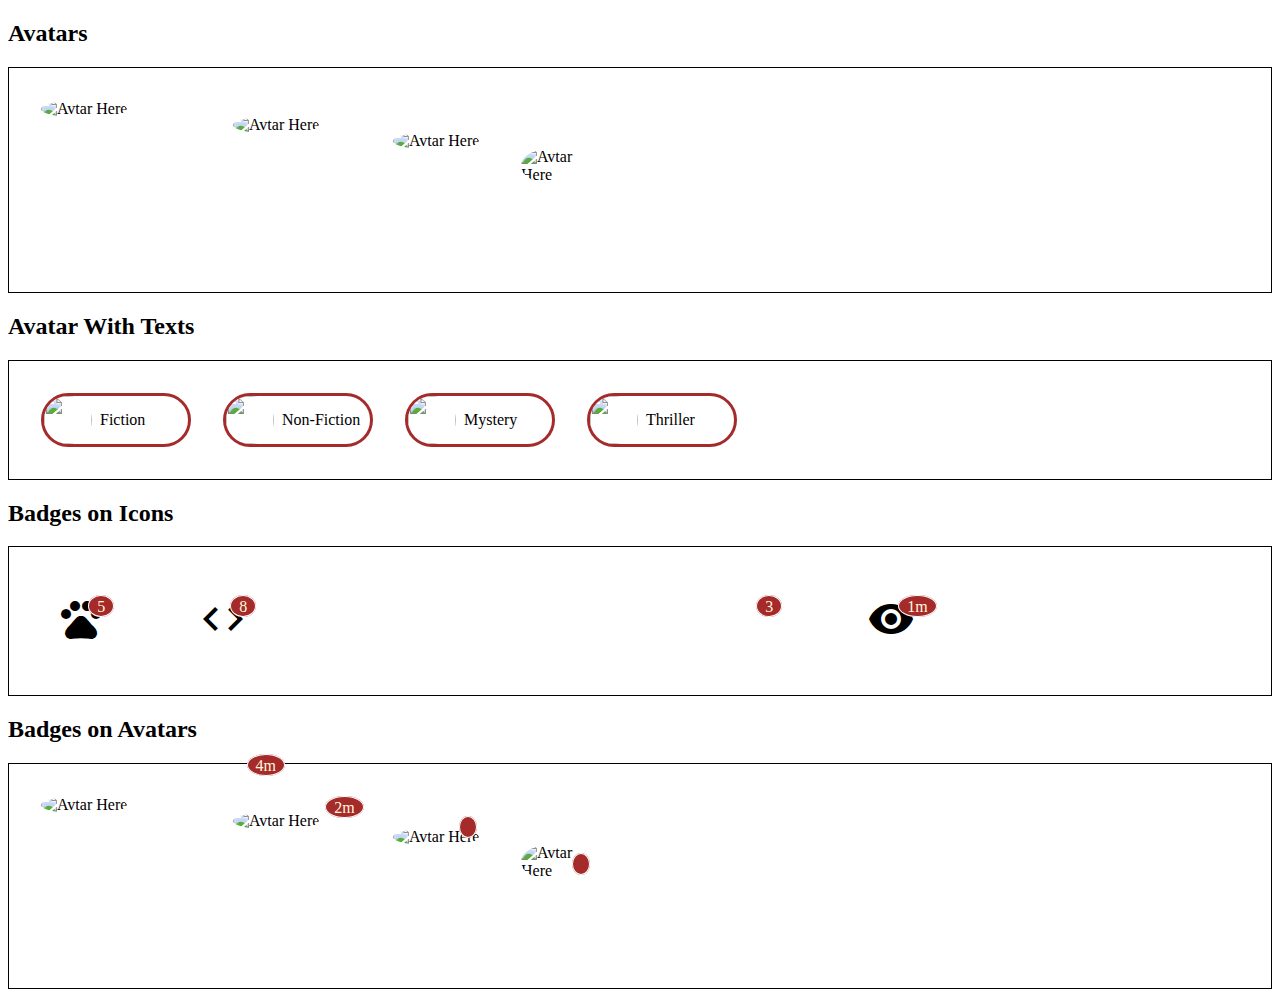
==== index.html @ bedbb665 "Updated changes for class names" ====
<!DOCTYPE html>
<html lang="en">
<head>
    <meta charset="UTF-8">
    <meta http-equiv="X-UA-Compatible" content="IE=edge">
    <meta name="viewport" content="width=device-width, initial-scale=1.0">
    <title>Avtar and Badges</title>
    <link rel="stylesheet" href="https://fonts.googleapis.com/icon?family=Material+Icons">
    <link rel="stylesheet" href="Components/avatar.css">
    <link rel="stylesheet" href="Components/badges.css">
</head>
<body>
    <!-- ----Components Avatart---- -->
    <div class="components-avatar">
        <h2>Avatars</h2>
        <div class="components-avatar-display">    
            <div class="avatar avatar-l">
                <img class="avatar-img" src="Components/Images/Avatar-Man.png" alt="Avtar Here">
            </div>
            <div class="avatar avatar-m">
                <img class="avatar-img" src="Components/Images/Avatar-Man.png" alt="Avtar Here">
            </div>
            <div class="avatar avatar-s">
                <img class="avatar-img" src="Components/Images/Avatar-Man.png" alt="Avtar Here">
            </div>
            <div class="avatar avatar-xs">
                <img class="avatar-img" src="Components/Images/Avatar-Man.png" alt="Avtar Here">
            </div>
        </div>

        <h2>Avatar With Texts</h2>
        <div class="components-avatar-display">
            <div class="avatar-box">
                <img src="Components/Images/Avatar_Book_Fiction.jpg" alt="" class="avatar-box-img">
                <div class="avatar-text">Fiction</div>
            </div>
            <div class="avatar-box">
                <img src="Components/Images/Avatar-Book-Nonfiction.jpg" alt="" class="avatar-box-img">
                <div class="avatar-text">Non-Fiction</div>
            </div>
            <div class="avatar-box">
                <img src="Components/Images/Avatar-Book-Mystery.jpg" alt="" class="avatar-box-img">
                <div class="avatar-text">Mystery</div>
            </div>
            <div class="avatar-box">
                <img src="Components/Images/Avatar-Book-Thriller.jpg" alt="" class="avatar-box-img">
                <div class="avatar-text">Thriller</div>
            </div>
        </div>

        </div>

        <!-- ----Components Badges---- -->
        
    <div class="component-badges">
        <h2>Badges on Icons</h2>
        <div class="compnents-badges-display">
            <div class="badge-box">
                <span class="material-icons badge-icons">pets</span>
                <span class="badge badge-icon-position">5</span>
            </div>
            <div class="badge-box">
                <span class="material-icons badge-icons">code</span>
                <span class="badge badge-icon-position">8</span>
            </div>
            <div class="badge-box">
                <span class="material-icons badge-icons">lightbulb</span>
                <span class="badge badge-icon-position">3</span>
            </div>
            <div class="badge-box">
                <span class="material-icons badge-icons">visibility</span>
                <span class="badge badge-icon-position">1m</span>
            </div>
        </div>
        <h2></h12> Badges on Avatars</h2>
        <div class="compnents-badges-display">
            <div class="avatar avatar-l">
                <img class="avatar-img" src="Components/Images/Avatar-Car.png" alt="Avtar Here">
                <span class="badge badge-avatar-text-position">4m</span>
            </div>
            <div class="avatar avatar-m ">
                <img class="avatar-img" src="Components/Images/Avatar-Car.png" alt="Avtar Here">
                <span class="badge badge-avatar-text-position">2m</span>
            </div>
            <div class="avatar avatar-s ">
                <img class="avatar-img" src="Components/Images/Avatar-Car.png" alt="Avtar Here">
                <span class="badge badge-avatar-position"></span>
            </div>
            <div class="avatar avatar-xs ">
                <img class="avatar-img" src="Components/Images/Avatar-Car.png" alt="Avtar Here">
                <span class="badge badge-avatar-position"></span>
            </div>
        </div>        
    </div>
</body>
</html>
---- Components/avatar.css ----
*{
    --primary-color:brown;
}

.components-avatar-display{
    display: flex;
    flex-direction: row;
    padding: 1rem;
    border: 0.1rem solid black;
}

.avatar{
    padding: 1rem;
    align-self: center;
}

.avatar-img{
    border-radius: 50%;
    height:100%;
    width:100%;
}

.avatar-l{
    height:10rem;
    width:10rem;
}

.avatar-m{
    height:8rem;
    width:8rem;
}

.avatar-s{
    height:6rem;
    width:6rem;
}

.avatar-xs{
    height:4rem;
    width:4rem;    
}

/* --Components Avatar With Texts----- */

.avatar-box{
    display: flex;
    width: 9rem;
    height:3rem;
    border-radius: 2rem;
    margin: 1rem;
    /* border:0.2rem solid brown; */
    border:0.2rem solid var(--primary-color);
}

.avatar-box-img{
    height:3rem;
    width:3rem;   
    border-radius: 50%;
    border: 0px solid white;
}

.avatar-text{
    align-self: center;
    margin-left: 0.5rem;
}
---- Components/badges.css ----
.compnents-badges-display{
    display: flex;
    flex-direction: row;
    padding: 1rem;
    border: 0.1rem solid black;
}

.badge-icons{
    font-size: 3rem;
}

.badge-box{
    margin: 1rem;
    padding: 1rem; 
}

.badge{
    color:cornsilk;
    /* background: brown; */
    background: var(--primary-color);
    border-radius: 50%;
    padding: 0.1rem 0.5rem;
    position: relative;
    border: 1px white solid;
}

.badge-icon-position{
    top: -2rem;
    right: 1.3rem;
}

.badge-avatar-position{
    top: -10%;
    right: 21%;
}

.badge-avatar-text-position{
    top: -25%;
    left: 72%;
}
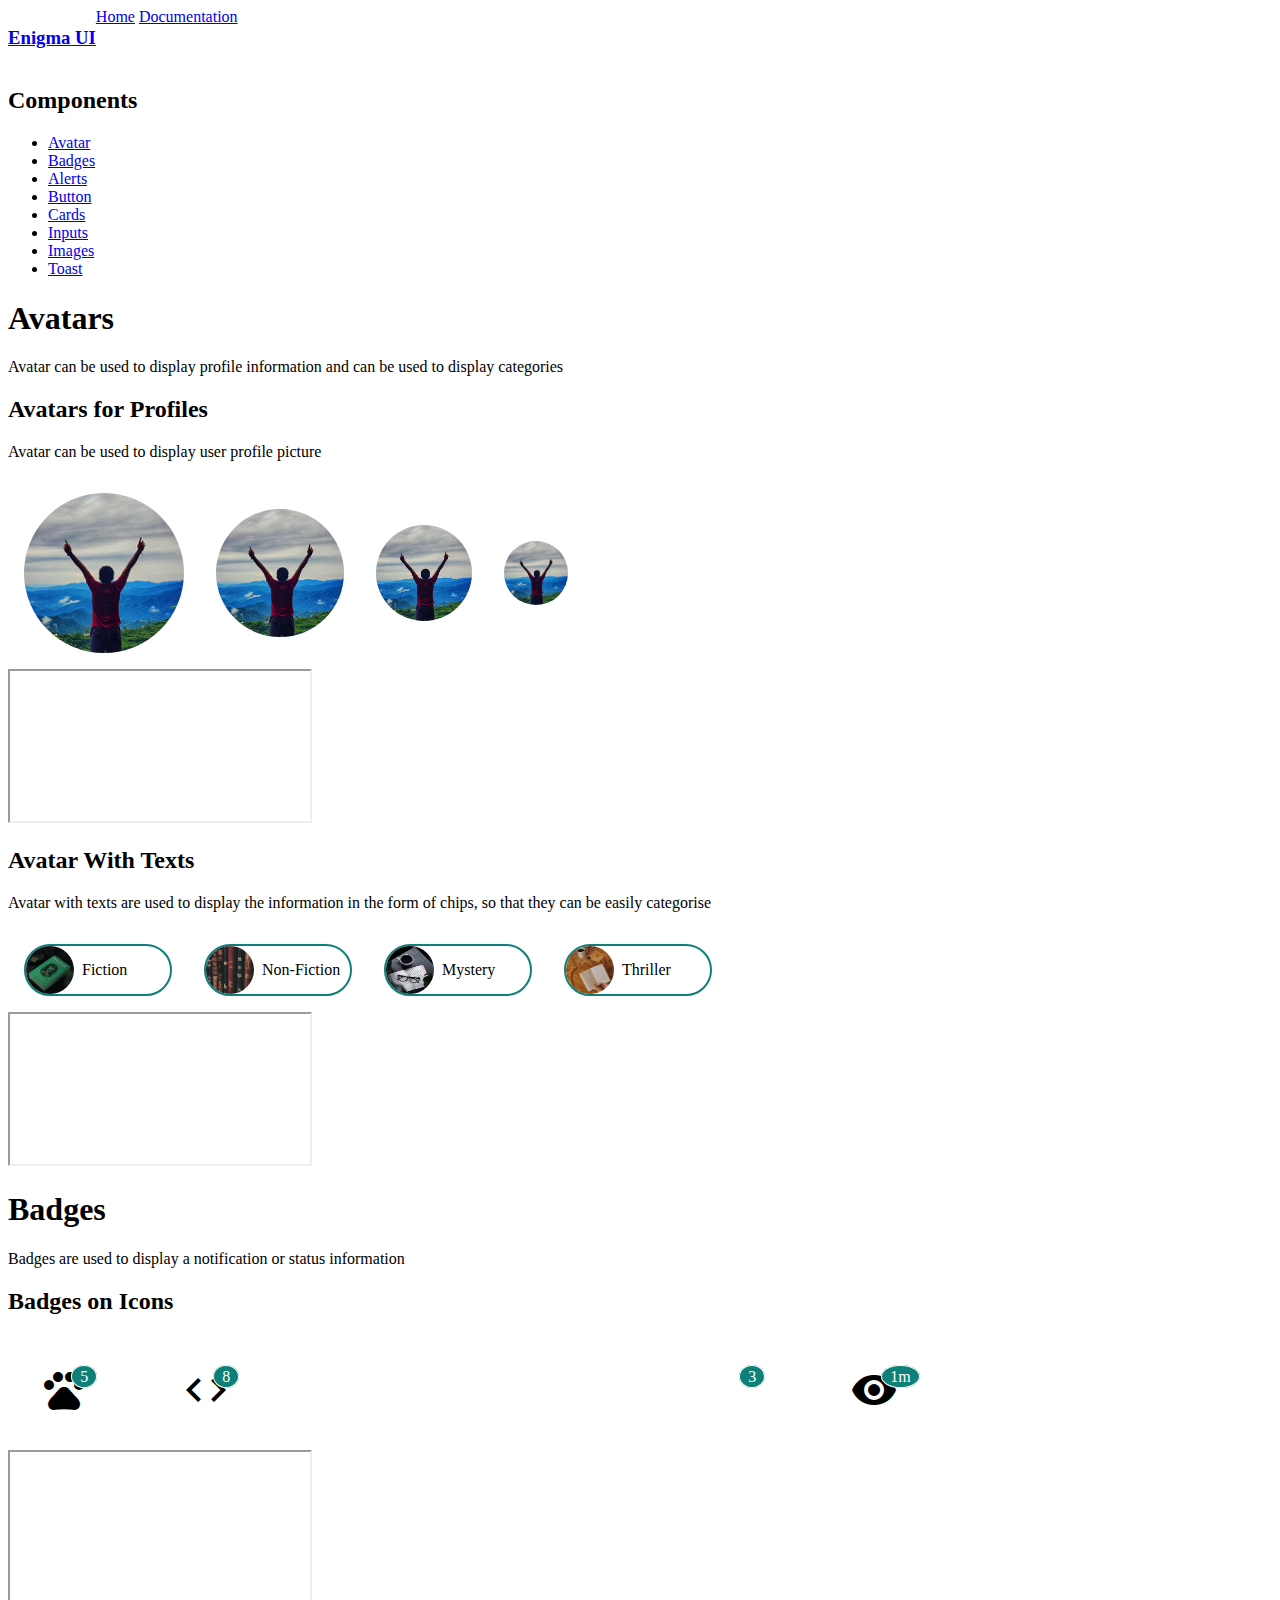
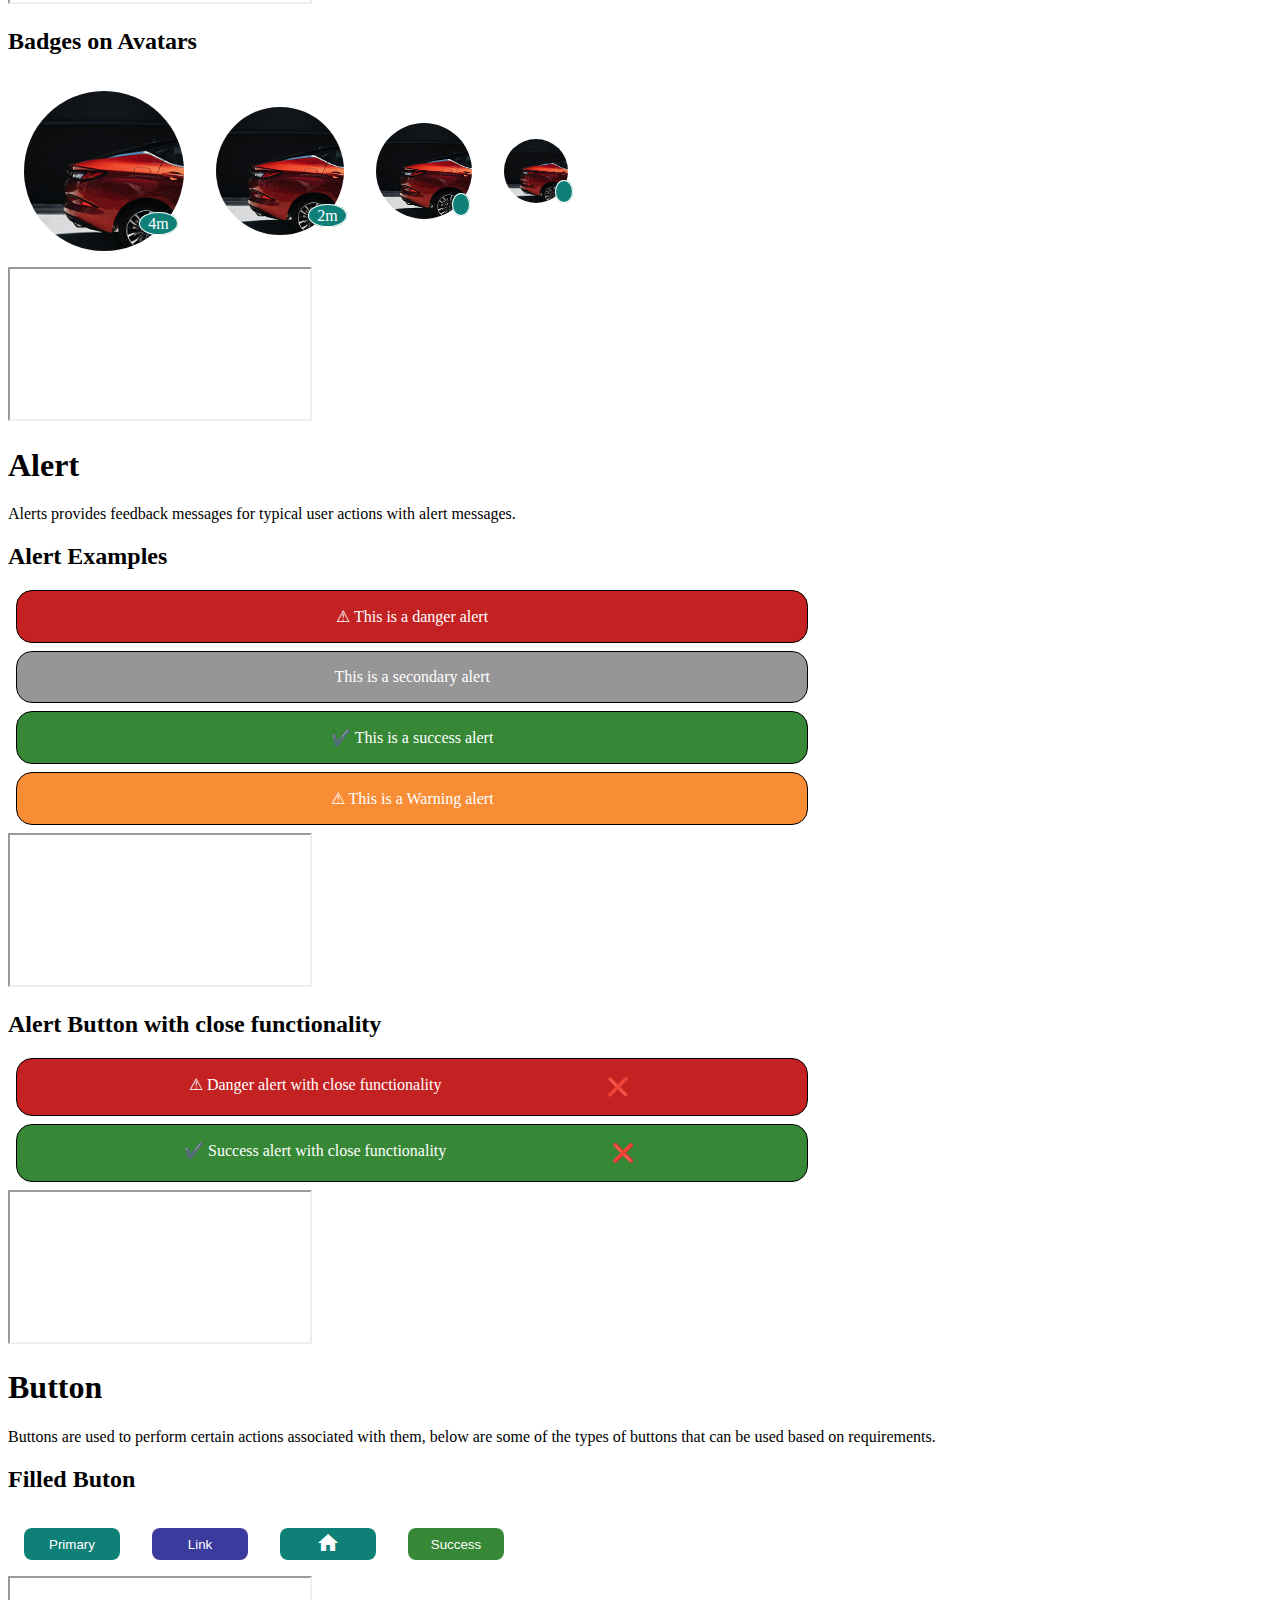
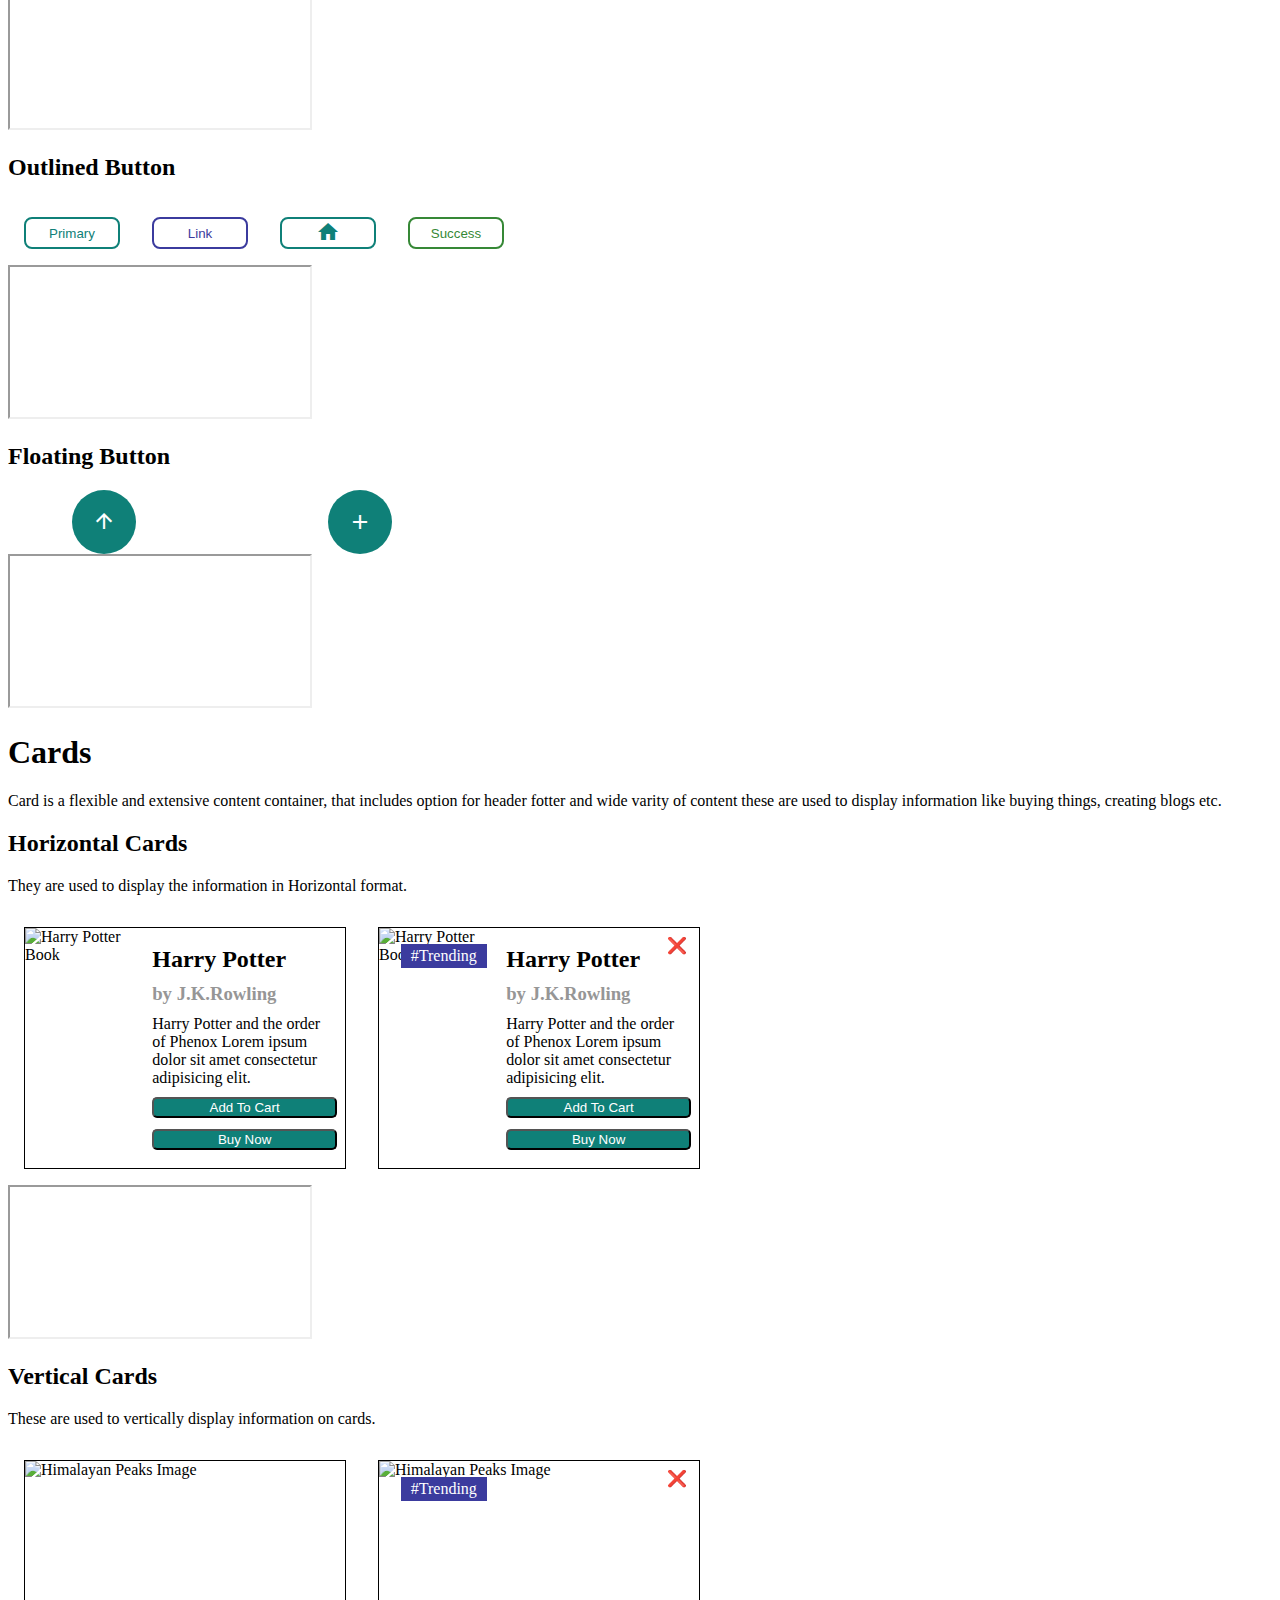
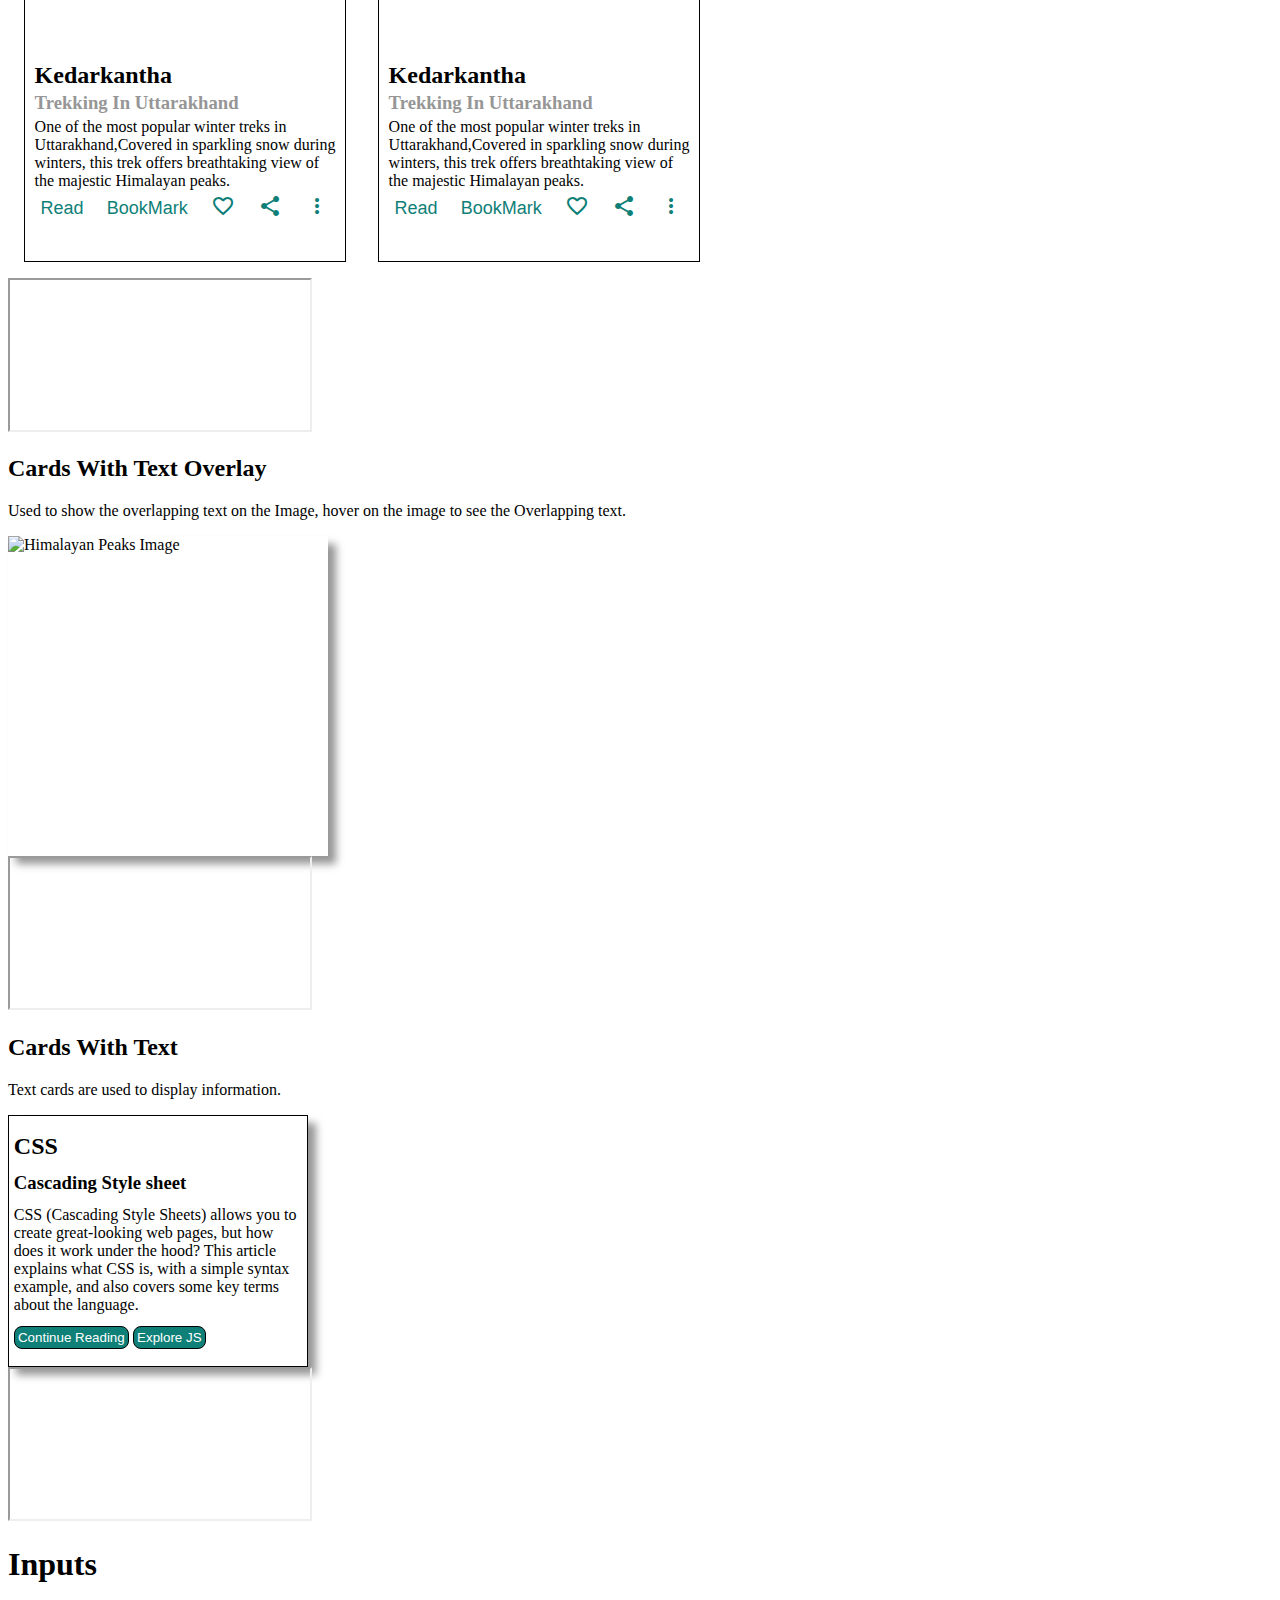
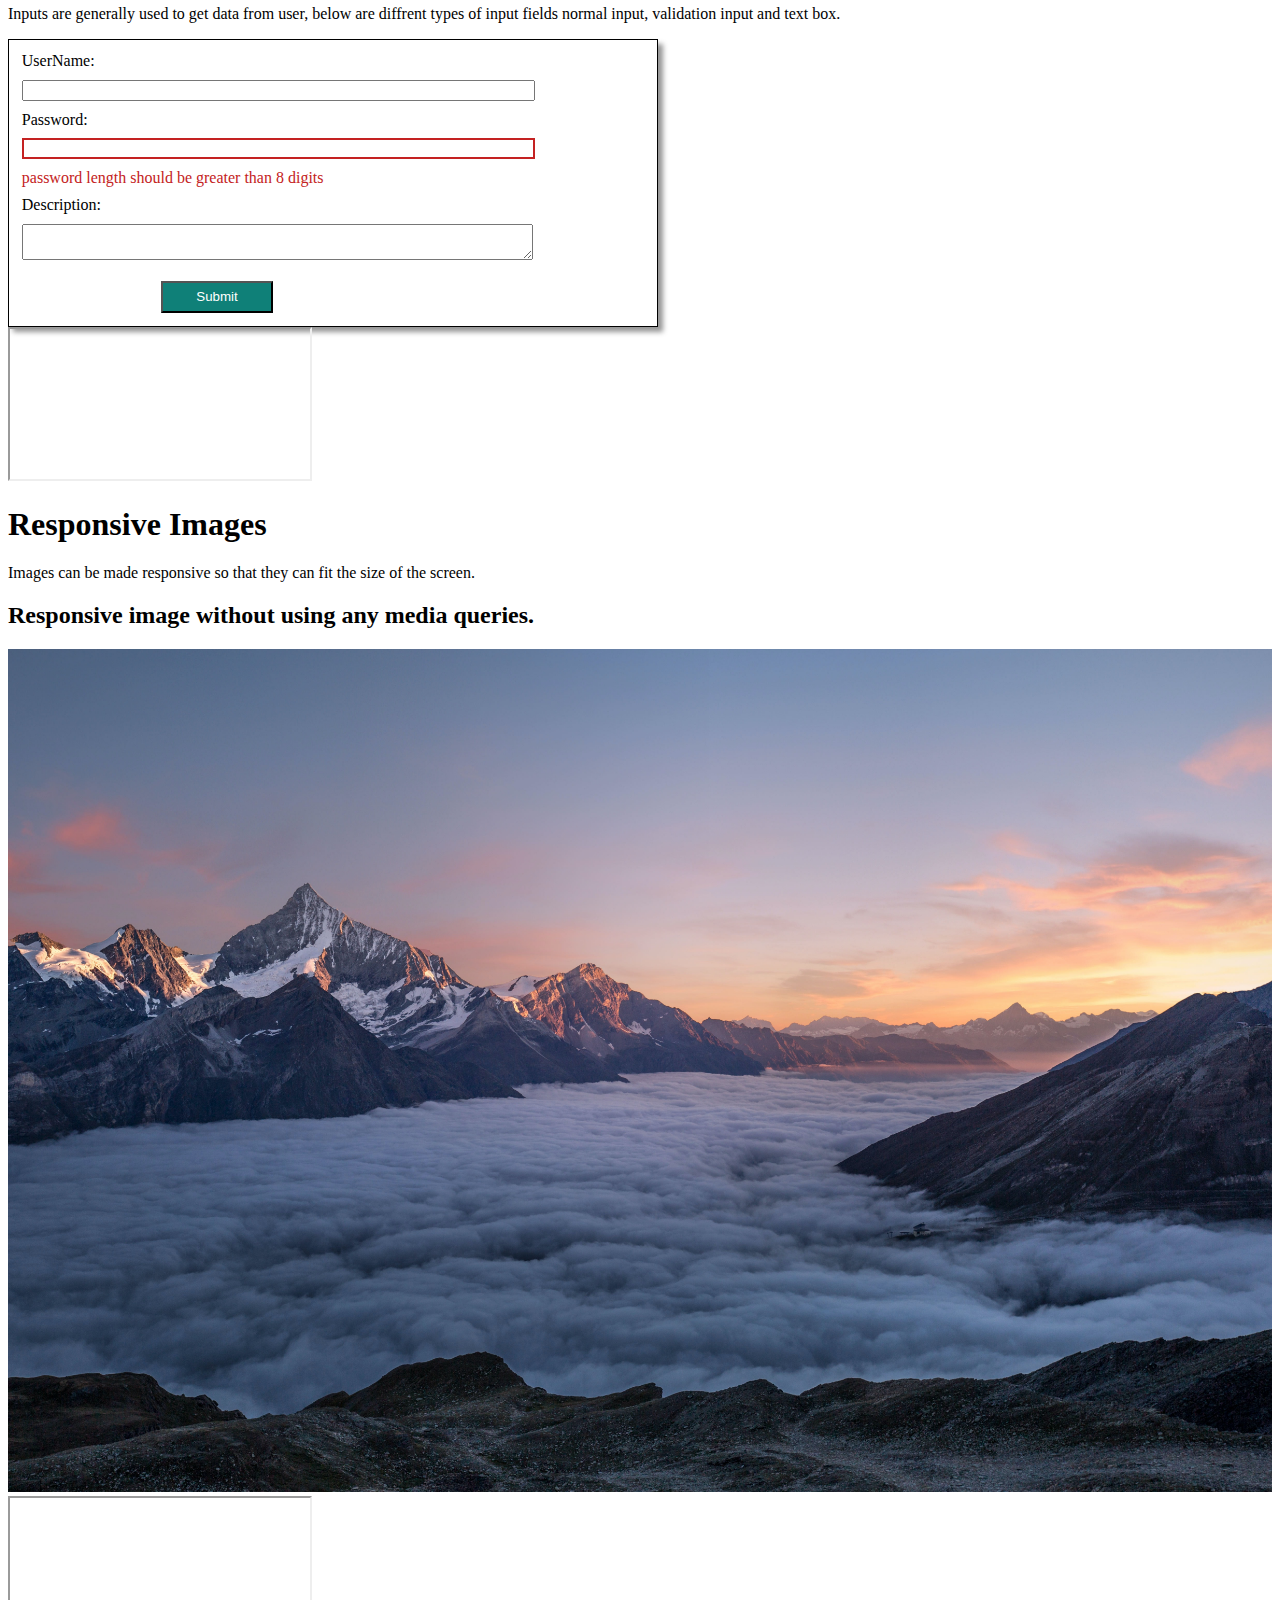
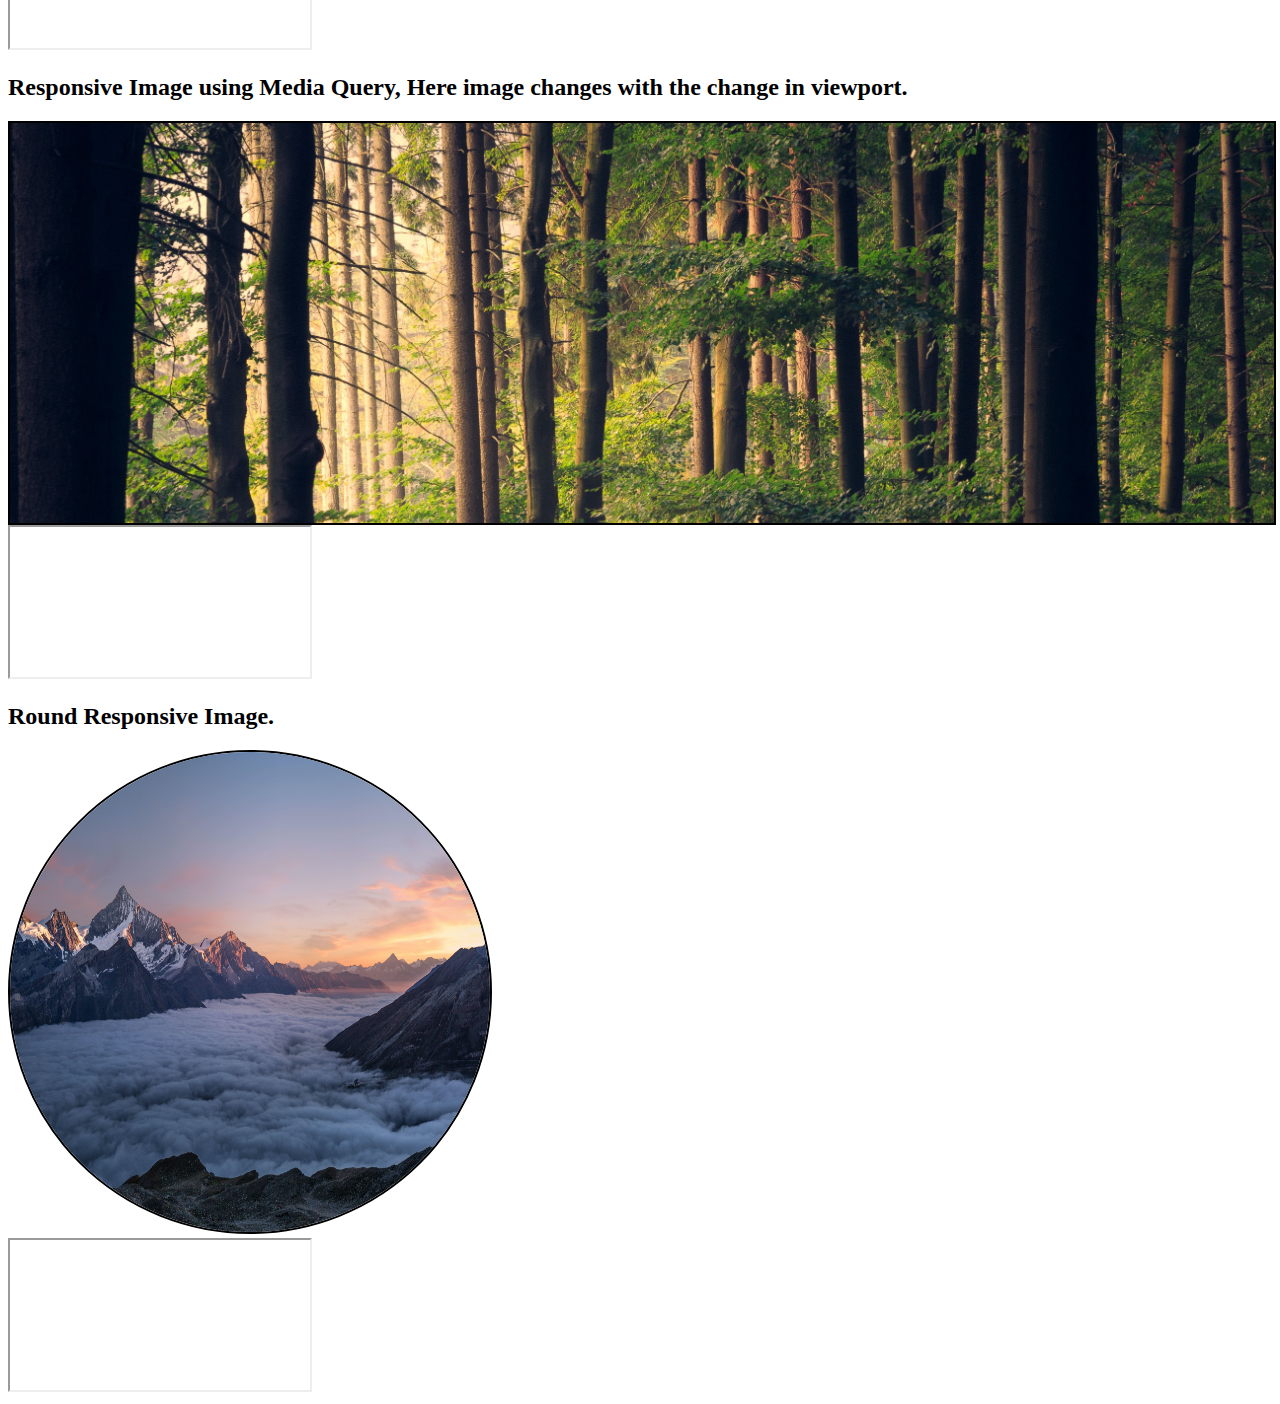
==== commit 4d5941dc: "Updated PR Changes" ====
--- a/index.html
+++ b/index.html
@@ -4,93 +4,500 @@
     <meta charset="UTF-8">
     <meta http-equiv="X-UA-Compatible" content="IE=edge">
     <meta name="viewport" content="width=device-width, initial-scale=1.0">
-    <title>Avtar and Badges</title>
+    <title>Documentatio Page</title>
     <link rel="stylesheet" href="https://fonts.googleapis.com/icon?family=Material+Icons">
-    <link rel="stylesheet" href="Components/avatar.css">
-    <link rel="stylesheet" href="Components/badges.css">
+    <link rel="stylesheet" href="https://cdnjs.cloudflare.com/ajax/libs/font-awesome/6.0.0-beta2/css/all.min.css">
+    <link rel="stylesheet" href="path/to/font-awesome/css/font-awesome.min.css">
+    <link rel="stylesheet" href="Components/main.css">
 </head>
 <body>
-    <!-- ----Components Avatart---- -->
-    <div class="components-avatar">
-        <h2>Avatars</h2>
-        <div class="components-avatar-display">    
-            <div class="avatar avatar-l">
-                <img class="avatar-img" src="Components/Images/Avatar-Man.png" alt="Avtar Here">
-            </div>
-            <div class="avatar avatar-m">
-                <img class="avatar-img" src="Components/Images/Avatar-Man.png" alt="Avtar Here">
-            </div>
-            <div class="avatar avatar-s">
-                <img class="avatar-img" src="Components/Images/Avatar-Man.png" alt="Avtar Here">
-            </div>
-            <div class="avatar avatar-xs">
-                <img class="avatar-img" src="Components/Images/Avatar-Man.png" alt="Avtar Here">
-            </div>
+    <!------- Header------ -->
+    <header class="header-container flex-row">
+        <a href="docs.html"><h3>Enigma UI</h3></a>
+        <div class="header-links">
+            <a href="index.html">Home</a>
+            <a href="index.html">Documentation</a>
         </div>
-
-        <h2>Avatar With Texts</h2>
-        <div class="components-avatar-display">
-            <div class="avatar-box">
-                <img src="Components/Images/Avatar_Book_Fiction.jpg" alt="" class="avatar-box-img">
-                <div class="avatar-text">Fiction</div>
-            </div>
-            <div class="avatar-box">
-                <img src="Components/Images/Avatar-Book-Nonfiction.jpg" alt="" class="avatar-box-img">
-                <div class="avatar-text">Non-Fiction</div>
-            </div>
-            <div class="avatar-box">
-                <img src="Components/Images/Avatar-Book-Mystery.jpg" alt="" class="avatar-box-img">
-                <div class="avatar-text">Mystery</div>
-            </div>
-            <div class="avatar-box">
-                <img src="Components/Images/Avatar-Book-Thriller.jpg" alt="" class="avatar-box-img">
-                <div class="avatar-text">Thriller</div>
-            </div>
+    </header>
+
+    <div class="main-container">
+        <!-- ---Side Bar -->
+        <aside class="side-container">
+            <h2>Components</h2>
+            <ul>
+                <li><a href="#avatars">Avatar</a></li>
+                <li><a href="#badges">Badges</a></li>
+                <li><a href="#alerts">Alerts</a></li>                
+                <li><a href="#buttons">Button</a></li>
+                <li><a href="#cards">Cards</a></li>
+                <li><a href="#inputs">Inputs</a></li>
+                <li><a href="#images">Images</a></li>
+                <li><a href="#toasts">Toast</a></li>
+            </ul>
+        </aside>
+        <!-- documentation content starts here -->
+        <div class="content-docs">
+            <!-- ----Components Avatart---- -->
+            <div class="main-content-heading" id="avatars">
+                <h1>Avatars</h1>
+                <p>Avatar can be used to display profile information and can be used to display categories</p>
+            </div>
+            
+            <div class="components-avatar">
+                <h2 class="component-heading">Avatars for Profiles </h2>
+                <p class="component-description">Avatar can be used to display user profile picture</p>
+                <div class="component-display flex-row">    
+                    <div class="avatar avatar-l">
+                        <img class="avatar-img" src="Components/Images/Avatar-Man.png" alt="Avtar Here">
+                    </div>
+                    <div class="avatar avatar-m">
+                        <img class="avatar-img" src="Components/Images/Avatar-Man.png" alt="Avtar Here">
+                    </div>
+                    <div class="avatar avatar-s">
+                        <img class="avatar-img" src="Components/Images/Avatar-Man.png" alt="Avtar Here">
+                    </div>
+                    <div class="avatar avatar-xs">
+                        <img class="avatar-img" src="Components/Images/Avatar-Man.png" alt="Avtar Here">
+                    </div>
+                </div>
+
+                <div class="code-display">
+                     <iframe
+                         src="https://carbon.now.sh/embed?bg=rgba%28171%2C+184%2C+195%2C+1%29&t=one-light&wt=none&l=javascript&width=680&ds=true&dsyoff=20px&dsblur=68px&wc=true&wa=true&pv=0px&ph=0px&ln=false&fl=1&fm=Hack&fs=12px&lh=133%25&si=false&es=2x&wm=false&code=%253Cdiv%2520class%253D%2522components-avatar-display%2522%253E%2520%2520%2520%2520%250A%2520%2520%2520%2520%253Cdiv%2520class%253D%2522avatar%2520avatar-l%2522%253E%250A%2520%2520%2520%2520%2520%2520%2520%2520%253Cimg%2520class%253D%2522avatar-img%2522%2520src%253D%2522%252FComponents%252FImages%252FAvatar-Man.png%2522%2520alt%253D%2522Avatar%2520Here%2522%253E%250A%2520%2520%2520%2520%253C%252Fdiv%253E%250A%2520%2520%2520%2520%253Cdiv%2520class%253D%2522avatar%2520avatar-m%2522%253E%250A%2520%2520%2520%2520%2520%2520%2520%2520%253Cimg%2520class%253D%2522avatar-img%2522%2520src%253D%2522%252FComponents%252FImages%252FAvatar-Man.png%2522%2520alt%253D%2522Avatar%2520Here%2522%253E%250A%2520%2520%2520%2520%253C%252Fdiv%253E%250A%2520%2520%2520%2520%253Cdiv%2520class%253D%2522avatar%2520avatar-s%2522%253E%250A%2520%2520%2520%2520%2520%2520%2520%2520%253Cimg%2520class%253D%2522avatar-img%2522%2520src%253D%2522%252FComponents%252FImages%252FAvatar-Man.png%2522%2520alt%253D%2522Avatar%2520Here%2522%253E%250A%2520%2520%2520%2520%253C%252Fdiv%253E%250A%2520%2520%2520%2520%253Cdiv%2520class%253D%2522avatar%2520avatar-xs%2522%253E%250A%2520%2520%2520%2520%2520%2520%2520%2520%253Cimg%2520class%253D%2522avatar-img%2522%2520src%253D%2522%252FComponents%252FImages%252FAvatar-Man.png%2522%2520alt%253D%2522Avatar%2520Here%2522%253E%250A%2520%2520%2520%2520%253C%252Fdiv%253E%250A%253C%252Fdiv%253E"
+                         sandbox="allow-scripts allow-same-origin">
+                     </iframe>
+                 </div>
+
+                <h2 class="component-heading">Avatar With Texts</h2>
+                <p class="component-description">Avatar with texts are used to display the information in the form of chips, so that they can be easily categorise</p>
+                <div class="component-display flex-row">
+                    <div class="avatar-box">
+                        <img src="Components/Images/Avatar_Book_Fiction.jpg" alt="" class="avatar-box-img">
+                        <div class="avatar-text">Fiction</div>
+                    </div>
+                    <div class="avatar-box">
+                        <img src="Components/Images/Avatar-Book-Nonfiction.jpg" alt="" class="avatar-box-img">
+                        <div class="avatar-text">Non-Fiction</div>
+                    </div>
+                    <div class="avatar-box">
+                        <img src="Components/Images/Avatar-Book-Mystery.jpg" alt="" class="avatar-box-img">
+                        <div class="avatar-text">Mystery</div>
+                    </div>
+                    <div class="avatar-box">
+                        <img src="Components/Images/Avatar-Book-Thriller.jpg" alt="" class="avatar-box-img">
+                        <div class="avatar-text">Thriller</div>
+                    </div>
+                </div>
+                <div class="code-display">
+                    <iframe
+                        src="https://carbon.now.sh/embed?bg=rgba%28171%2C+184%2C+195%2C+1%29&t=one-light&wt=none&l=javascript&width=680&ds=true&dsyoff=20px&dsblur=68px&wc=true&wa=true&pv=0px&ph=0px&ln=false&fl=1&fm=Hack&fs=12px&lh=133%25&si=false&es=2x&wm=false&code=%253Cdiv%2520class%253D%2522components-avatar-display%2522%253E%250A%2520%2520%2520%2520%253Cdiv%2520class%253D%2522avatar-box%2522%253E%250A%2520%2520%2520%2520%2520%2520%2520%2520%253Cimg%2520src%253D%2522%252FComponents%252FImages%252FAvatar_Book_Fiction.jpg%2522%2520alt%253D%2522%2522%2520class%253D%2522avatar-box-img%2522%253E%250A%2520%2520%2520%2520%2520%2520%2520%2520%253Cdiv%2520class%253D%2522avatar-text%2522%253EFiction%253C%252Fdiv%253E%250A%2520%2520%2520%2520%253C%252Fdiv%253E%250A%2520%2520%2520%2520%253Cdiv%2520class%253D%2522avatar-box%2522%253E%250A%2520%2520%2520%2520%2520%2520%2520%2520%253Cimg%2520src%253D%2522%252FComponents%252FImages%252FAvatar-Book-Nonfiction.jpg%2522%2520alt%253D%2522%2522%2520class%253D%2522avatar-box-img%2522%253E%250A%2520%2520%2520%2520%2520%2520%2520%2520%253Cdiv%2520class%253D%2522avatar-text%2522%253ENon-Fiction%253C%252Fdiv%253E%250A%2520%2520%2520%2520%253C%252Fdiv%253E%250A%2520%2520%2520%2520%253Cdiv%2520class%253D%2522avatar-box%2522%253E%250A%2520%2520%2520%2520%2520%2520%2520%2520%253Cimg%2520src%253D%2522%252FComponents%252FImages%252FAvatar-Book-Mystery.jpg%2522%2520alt%253D%2522%2522%2520class%253D%2522avatar-box-img%2522%253E%250A%2520%2520%2520%2520%2520%2520%2520%2520%253Cdiv%2520class%253D%2522avatar-text%2522%253EMystery%253C%252Fdiv%253E%250A%2520%2520%2520%2520%253C%252Fdiv%253E%250A%2520%2520%2520%2520%253Cdiv%2520class%253D%2522avatar-box%2522%253E%250A%2520%2520%2520%2520%2520%2520%2520%2520%253Cimg%2520src%253D%2522%252FComponents%252FImages%252FAvatar-Book-Thriller.jpg%2522%2520alt%253D%2522%2522%2520class%253D%2522avatar-box-img%2522%253E%250A%2520%2520%2520%2520%2520%2520%2520%2520%253Cdiv%2520class%253D%2522avatar-text%2522%253EThriller%253C%252Fdiv%253E%250A%2520%2520%2520%2520%253C%252Fdiv%253E%250A%253C%252Fdiv%253E"
+                        sandbox="allow-scripts allow-same-origin">
+                    </iframe>
+                </div>
+            </div>
+            <!------ Component Avatar Ends Here-- -->
+
+            <!-- ----Components Badges start Here---- -->
+            <div class="main-content-heading" id="badges">
+                <h1>Badges</h1>
+                <p>Badges are used to display a notification or status information</p>
+            </div>
+            <div class="component-badges">
+                <h2 class="component-heading">Badges on Icons</h2>
+                <div class="component-display flex-row">
+                    <div class="badge-box">
+                        <span class="material-icons badge-icons">pets</span>
+                        <span class="badge badge-icon-position">5</span>
+                    </div>
+                    <div class="badge-box">
+                        <span class="material-icons badge-icons">code</span>
+                        <span class="badge badge-icon-position">8</span>
+                    </div>
+                    <div class="badge-box">
+                        <span class="material-icons badge-icons">lightbulb</span>
+                        <span class="badge badge-icon-position">3</span>
+                    </div>
+                    <div class="badge-box">
+                        <span class="material-icons badge-icons">visibility</span>
+                        <span class="badge badge-icon-position">1m</span>
+                    </div>
+                </div>
+                <div class="code-display">
+                    <iframe
+                        src="https://carbon.now.sh/embed?bg=rgba%28187%2C187%2C187%2C1%29&t=one-light&wt=sharp&l=javascript&width=730&ds=true&dsyoff=3px&dsblur=13px&wc=true&wa=false&pv=0px&ph=0px&ln=false&fl=1&fm=Hack&fs=12.5px&lh=122%25&si=false&es=2x&wm=false&code=%253Cdiv%2520class%253D%2522compnents-badges-display%2520flex-row%2522%253E%250A%2520%2520%2520%2520%253Cdiv%2520class%253D%2522badge-box%2522%253E%250A%2520%2520%2520%2520%2520%2520%2520%2520%253Cspan%2520class%253D%2522material-icons%2520badge-icons%2522%253Epets%253C%252Fspan%253E%250A%2520%2520%2520%2520%2520%2520%2520%2520%253Cspan%2520class%253D%2522badge%2520badge-icon-position%2522%253E5%253C%252Fspan%253E%250A%2520%2520%2520%2520%253C%252Fdiv%253E%250A%2520%2520%2520%2520%253Cdiv%2520class%253D%2522badge-box%2522%253E%250A%2520%2520%2520%2520%2520%2520%2520%2520%253Cspan%2520class%253D%2522material-icons%2520badge-icons%2522%253Ecode%253C%252Fspan%253E%250A%2520%2520%2520%2520%2520%2520%2520%2520%253Cspan%2520class%253D%2522badge%2520badge-icon-position%2522%253E8%253C%252Fspan%253E%250A%2520%2520%2520%2520%253C%252Fdiv%253E%250A%2520%2520%2520%2520%253Cdiv%2520class%253D%2522badge-box%2522%253E%250A%2520%2520%2520%2520%2520%2520%2520%2520%253Cspan%2520class%253D%2522material-icons%2520badge-icons%2522%253Elightbulb%253C%252Fspan%253E%250A%2520%2520%2520%2520%2520%2520%2520%2520%253Cspan%2520class%253D%2522badge%2520badge-icon-position%2522%253E3%253C%252Fspan%253E%250A%2520%2520%2520%2520%253C%252Fdiv%253E%250A%2520%2520%2520%2520%253Cdiv%2520class%253D%2522badge-box%2522%253E%250A%2520%2520%2520%2520%2520%2520%2520%2520%253Cspan%2520class%253D%2522material-icons%2520badge-icons%2522%253Evisibility%253C%252Fspan%253E%250A%2520%2520%2520%2520%2520%2520%2520%2520%253Cspan%2520class%253D%2522badge%2520badge-icon-position%2522%253E1m%253C%252Fspan%253E%250A%2520%2520%2520%2520%253C%252Fdiv%253E%250A%253C%252Fdiv%253E"
+                        sandbox="allow-scripts allow-same-origin">
+                    </iframe>
+                </div>
+                
+
+                <h2 class="component-heading"> Badges on Avatars</h2>
+                <div class="component-display flex-row">
+                    <div class="avatar avatar-l">
+                        <img class="avatar-img" src="Components/Images/Avatar-Car.png" alt="Avtar Here">
+                        <span class="badge badge-avatar-text-position">4m</span>
+                    </div>
+                    <div class="avatar avatar-m ">
+                        <img class="avatar-img" src="Components/Images/Avatar-Car.png" alt="Avtar Here">
+                        <span class="badge badge-avatar-text-position">2m</span>
+                    </div>
+                    <div class="avatar avatar-s ">
+                        <img class="avatar-img" src="Components/Images/Avatar-Car.png" alt="Avtar Here">
+                        <span class="badge badge-avatar-position"></span>
+                    </div>
+                    <div class="avatar avatar-xs ">
+                        <img class="avatar-img" src="Components/Images/Avatar-Car.png" alt="Avtar Here">
+                        <span class="badge badge-avatar-position"></span>
+                    </div>
+                </div>        
+                <div class="code-display">
+                    <iframe
+                        src="https://carbon.now.sh/embed?bg=rgba%28187%2C187%2C187%2C1%29&t=one-light&wt=sharp&l=javascript&width=829&ds=true&dsyoff=3px&dsblur=13px&wc=true&wa=false&pv=0px&ph=0px&ln=false&fl=1&fm=Hack&fs=12.5px&lh=122%25&si=false&es=2x&wm=false&code=%253Cdiv%2520class%253D%2522compnents-badges-display%2520flex-row%2522%253E%250A%2520%2520%2520%2520%253Cdiv%2520class%253D%2522avatar%2520avatar-l%2522%253E%250A%2520%2520%2520%2520%2520%2520%2520%2520%253Cimg%2520class%253D%2522avatar-img%2522%2520src%253D%2522Components%252FImages%252FAvatar-Car.png%2522%2520alt%253D%2522Avtar%2520Here%2522%253E%250A%2520%2520%2520%2520%2520%2520%2520%2520%253Cspan%2520class%253D%2522badge%2520badge-avatar-text-position%2522%253E4m%253C%252Fspan%253E%250A%2520%2520%2520%2520%253C%252Fdiv%253E%250A%2520%2520%2520%2520%253Cdiv%2520class%253D%2522avatar%2520avatar-m%2520%2522%253E%250A%2520%2520%2520%2520%2520%2520%2520%2520%253Cimg%2520class%253D%2522avatar-img%2522%2520src%253D%2522Components%252FImages%252FAvatar-Car.png%2522%2520alt%253D%2522Avtar%2520Here%2522%253E%250A%2520%2520%2520%2520%2520%2520%2520%2520%253Cspan%2520class%253D%2522badge%2520badge-avatar-text-position%2522%253E2m%253C%252Fspan%253E%250A%2520%2520%2520%2520%253C%252Fdiv%253E%250A%2520%2520%2520%2520%253Cdiv%2520class%253D%2522avatar%2520avatar-s%2520%2522%253E%250A%2520%2520%2520%2520%2520%2520%2520%2520%253Cimg%2520class%253D%2522avatar-img%2522%2520src%253D%2522Components%252FImages%252FAvatar-Car.png%2522%2520alt%253D%2522Avtar%2520Here%2522%253E%250A%2520%2520%2520%2520%2520%2520%2520%2520%253Cspan%2520class%253D%2522badge%2520badge-avatar-position%2522%253E%253C%252Fspan%253E%250A%2520%2520%2520%2520%253C%252Fdiv%253E%250A%2520%2520%2520%2520%253Cdiv%2520class%253D%2522avatar%2520avatar-xs%2520%2522%253E%250A%2520%2520%2520%2520%2520%2520%2520%2520%253Cimg%2520class%253D%2522avatar-img%2522%2520src%253D%2522Components%252FImages%252FAvatar-Car.png%2522%2520alt%253D%2522Avtar%2520Here%2522%253E%250A%2520%2520%2520%2520%2520%2520%2520%2520%253Cspan%2520class%253D%2522badge%2520badge-avatar-position%2522%253E%253C%252Fspan%253E%250A%2520%2520%2520%2520%253C%252Fdiv%253E%250A%253C%252Fdiv%253E%2520%2520%2520%2520%2520%2520%2520"
+                        sandbox="allow-scripts allow-same-origin">
+                    </iframe>
+                </div>
+            </div>
+            <!-- Badge components ends here -->
+
+            <!-- Alert Components Starts Here -->
+            <div class="main-content-heading" id="alerts">
+                <h1>Alert</h1>
+                <p>Alerts provides feedback messages for typical user actions with alert messages.</p>
+            </div>
+            <h2 class="component-heading">Alert Examples</h2>
+            <div class="component-display">
+                <div class="alert-box alert-primary">
+                    ⚠ This is a danger alert </div>
+                <div class="alert-box alert-secondary">
+                    This is a secondary alert </div> 
+                <div class="alert-box alert-success">
+                    ✔️ This is a success alert </div> 
+                <div class="alert-box alert-warning">
+                    ⚠ This is a Warning alert </div> 
+            </div>
+                
+            <div class="code-display">
+                <iframe
+                src="https://carbon.now.sh/embed?bg=rgba%28187%2C187%2C187%2C1%29&t=one-light&wt=sharp&l=javascript&width=829&ds=true&dsyoff=3px&dsblur=13px&wc=true&wa=false&pv=0px&ph=0px&ln=false&fl=1&fm=Hack&fs=12.5px&lh=122%25&si=false&es=2x&wm=false&code=%2520%253Cdiv%2520class%253D%2522components-alert-display%2522%253E%250A%2520%2520%2520%2520%2520%2520%253Cdiv%2520class%253D%2522alert-box%2520alert-primary%2522%253E%250A%2520%2520%2520%2520%2520%2520%2520%2520%2520%2520%25E2%259A%25A0%2520This%2520is%2520a%2520danger%2520alert%2520%253C%252Fdiv%253E%250A%2520%2520%2520%2520%2520%2520%253Cdiv%2520class%253D%2522alert-box%2520alert-secondary%2522%253E%250A%2520%2520%2520%2520%2520%2520%2520%2520%2520%2520This%2520is%2520a%2520secondary%2520alert%2520%253C%252Fdiv%253E%2520%250A%2520%2520%2520%2520%2520%2520%253Cdiv%2520class%253D%2522alert-box%2520alert-success%2522%253E%250A%2520%2520%2520%2520%2520%2520%2520%2520%2520%2520%25E2%259C%2594%25EF%25B8%258F%2520This%2520is%2520a%2520success%2520alert%2520%253C%252Fdiv%253E%2520%250A%2520%2520%2520%2520%2520%2520%253Cdiv%2520class%253D%2522alert-box%2520alert-warning%2522%253E%250A%2520%2520%2520%2520%2520%2520%2520%2520%2520%2520%25E2%259A%25A0%2520This%2520is%2520a%2520Warning%2520alert%2520%253C%252Fdiv%253E%2520%250A%2520%2520%253C%252Fdiv%253E%2520%2520%2520"
+                sandbox="allow-scripts allow-same-origin">
+                </iframe>
+            </div>
+               
+
+            <h2 class="component-heading">Alert Button with close functionality</h2>
+            <div class="component-display">
+                <div class="alert-box alert-primary">
+                    ⚠ Danger alert with close functionality
+                    <button class="alert-close btn-danger-close pointer">❌</button>
+                </div>
+                <div class="alert-box alert-success">
+                    ✔️ Success alert with close functionality
+                    <button class="alert-close btn-success-close pointer">❌</button>
+                </div> 
+            </div>  
+            <div class="code-display">
+                <iframe
+                    src="https://carbon.now.sh/embed?bg=rgba%28187%2C187%2C187%2C1%29&t=one-light&wt=sharp&l=javascript&width=829&ds=true&dsyoff=3px&dsblur=13px&wc=true&wa=false&pv=0px&ph=0px&ln=false&fl=1&fm=Hack&fs=12.5px&lh=122%25&si=false&es=2x&wm=false&code=%253Cdiv%2520class%253D%2522components-alert-display%2522%253E%250A%2520%2520%2520%2520%253Cdiv%2520class%253D%2522alert-box%2520alert-primary%2522%253E%250A%2520%2520%2520%2520%2520%2520%2520%2520%25E2%259A%25A0%2520Danger%2520alert%2520with%2520close%2520functionality%250A%2520%2520%2520%2520%2520%2520%2520%2520%253Cbutton%2520class%253D%2522alert-close%2520btn-danger-close%2520pointer%2522%253E%25E2%259D%258C%253C%252Fbutton%253E%250A%2520%2520%2520%2520%253C%252Fdiv%253E%250A%2520%2520%2520%2520%253Cdiv%2520class%253D%2522alert-box%2520alert-success%2522%253E%250A%2520%2520%2520%2520%2520%2520%2520%2520%25E2%259C%2594%25EF%25B8%258F%2520Success%2520alert%2520with%2520close%2520functionality%250A%2520%2520%2520%2520%2520%2520%2520%2520%253Cbutton%2520class%253D%2522alert-close%2520btn-success-close%2520pointer%2522%253E%25E2%259D%258C%253C%252Fbutton%253E%250A%2520%2520%2520%2520%253C%252Fdiv%253E%2520%250A%253C%252Fdiv%253E%2520"
+                    sandbox="allow-scripts allow-same-origin">
+                </iframe>
+            </div>
+            <!-- Alert components ends here -->
+
+            <!-- Button Components Starts Here -->
+            <div class="main-content-heading" id="buttons">
+                <h1>Button</h1>
+                <p>Buttons are used to perform certain actions associated with them, below are some of the types of buttons that can be used based on requirements.</p>
+            </div>
+            <div class="components-button">
+                <h2 class="component-heading">Filled Buton</h2>
+                <div class="btn-filled component-display flex-row">
+                    <button class="btn btn-filled-primary">
+                        Primary </button>
+                    <a href="#"><button class="btn btn-filled-link">
+                        Link</button></a>
+                    <button class="btn btn-filled-icon">
+                        <span class="material-icons">home</span>
+                    </button>
+                    <button class="btn btn-filled-success">
+                        Success</button>
+                </div>
+                <div class="code-display">
+                    <iframe
+                    src="https://carbon.now.sh/embed?bg=rgba%28187%2C187%2C187%2C1%29&t=one-light&wt=sharp&l=javascript&width=829&ds=true&dsyoff=3px&dsblur=13px&wc=true&wa=false&pv=0px&ph=0px&ln=false&fl=1&fm=Hack&fs=12.5px&lh=122%25&si=false&es=2x&wm=false&code=%253Cdiv%2520class%253D%2522btn-filled%2520components-button-display%2520flex-row%2522%253E%250A%2520%2520%2520%2520%253Cbutton%2520class%253D%2522btn%2520btn-filled-primary%2522%253EPrimary%2520%253C%252Fbutton%253E%250A%2520%2520%2520%2520%253Ca%2520href%253D%2522%2523%2522%253E%253Cbutton%2520class%253D%2522btn%2520btn-filled-link%2522%253ELink%253C%252Fbutton%253E%253C%252Fa%253E%250A%2520%2520%2520%2520%253Cbutton%2520class%253D%2522btn%2520btn-filled-icon%2522%253E%250A%2520%2520%2520%2520%2520%2520%253Cspan%2520class%253D%2522material-icons%2522%253Ehome%253C%252Fspan%253E%250A%2509%253C%252Fbutton%253E%250A%2520%2520%2520%2520%253Cbutton%2520class%253D%2522btn%2520btn-filled-success%2522%253ESuccess%253C%252Fbutton%253E%250A%253C%252Fdiv%253E"
+                    sandbox="allow-scripts allow-same-origin">
+                  </iframe>
+                </div>
+                
+                <h2 class="component-heading">Outlined Button</h2>
+                <div class="btn-outlined component-display flex-row">
+                    <button class="btn btn-outined-primary">
+                        Primary </button>
+                    <a href="#"><button class="btn btn-outlined-link">
+                        Link</button></a>
+                    <button class="btn btn-outlined-icon">
+                        <span class="material-icons">home</span>
+                    </button>
+                    <button class="btn btn-outlined-success">
+                        Success</button>
+                </div>
+                <div class="code-display">
+                    <iframe
+                    src="https://carbon.now.sh/embed?bg=rgba%28187%2C187%2C187%2C1%29&t=one-light&wt=sharp&l=javascript&width=829&ds=true&dsyoff=3px&dsblur=13px&wc=true&wa=false&pv=0px&ph=0px&ln=false&fl=1&fm=Hack&fs=12.5px&lh=122%25&si=false&es=2x&wm=false&code=%253Cdiv%2520class%253D%2522btn-outlined%2520components-button-display%2520flex-row%2522%253E%250A%2520%2520%2520%2520%253Cbutton%2520class%253D%2522btn%2520btn-outined-primary%2522%253EPrimary%2520%253C%252Fbutton%253E%250A%2520%2520%2520%2520%253Ca%2520href%253D%2522%2523%2522%253E%253Cbutton%2520class%253D%2522btn%2520btn-outlined-link%2522%253ELink%253C%252Fbutton%253E%253C%252Fa%253E%250A%2520%2520%2520%2520%253Cbutton%2520class%253D%2522btn%2520btn-outlined-icon%2522%253E%250A%2520%2520%2520%2520%2520%2520%2520%2520%253Cspan%2520class%253D%2522material-icons%2522%253Ehome%253C%252Fspan%253E%250A%2520%2520%2520%2520%253C%252Fbutton%253E%250A%2520%2520%2520%2520%253Cbutton%2520class%253D%2522btn%2520btn-outlined-success%2522%253ESuccess%253C%252Fbutton%253E%250A%253C%252Fdiv%253E"
+                    sandbox="allow-scripts allow-same-origin">
+                  </iframe>
+                </div>
+                
+                <!-- Floating action Button -->
+                <h2 class="component-heading">Floating Button</h2>
+                <div class="component-display flex-row">
+                    <div class="fab-container pointer">
+                        <div class="fab-button fab-icon"><span class="material-icons flex-row">add</span></div>
+                        <ul class="fab-options">
+                            <li>
+                                <span class="fab-icon-label">Facebook</span>
+                                <div class="fab-icon"><span class="fab fa-facebook flex-row"></span></div>
+                            </li>
+                            <li>
+                                <span class="fab-icon-label">Instagram</span>
+                                <div class="fab-icon"><span class="fab fa-instagram flex-row"></span></div>
+                            </li>
+                            <li>
+                                <span class="fab-icon-label">Telegram</span>
+                                <div class="fab-icon"><span class="fab fa-telegram flex-row"></span></div>
+                            </li>
+                            <li>
+                                <span class="fab-icon-label">Twitter</span>
+                                <div class="fab-icon"><span class="fab fa-twitter flex-row"></span></div>
+                            </li>
+                        </ul>
+                    </div>
+                    <!-- floating arrow button -->
+                    <a href="#"><button class="floating-arrow-btn">
+                        <span class="material-icons">arrow_upward</span></button></a>
+                </div>
+                <div class="code-display">
+                    <iframe
+                        src="https://carbon.now.sh/embed?bg=rgba%28187%2C187%2C187%2C1%29&t=one-light&wt=sharp&l=javascript&width=829&ds=true&dsyoff=3px&dsblur=13px&wc=true&wa=false&pv=0px&ph=0px&ln=false&fl=1&fm=Hack&fs=12.5px&lh=122%25&si=false&es=2x&wm=false&code=%2520%253Cdiv%2520class%253D%2522fab-container%2520pointer%2522%253E%250A%2520%2520%2520%2520%2520%2520%2520%253Cdiv%2520class%253D%2522fab-button%2520fab-icon%2522%253E%253Cspan%2520class%253D%2522material-icons%2520flex-row%2522%253Eadd%253C%252Fspan%253E%253C%252Fdiv%253E%250A%2520%2520%2520%2520%2520%2520%2520%2520%253Cul%2520class%253D%2522fab-options%2522%253E%250A%2520%2520%2520%2520%2520%2520%2520%2520%2520%2520%2520%2520%253Cli%253E%250A%2520%2520%2520%2520%2520%2520%2520%2520%2520%2520%2520%2520%2520%2520%2520%2520%253Cspan%2520class%253D%2522fab-icon-label%2522%253EFacebook%253C%252Fspan%253E%250A%2520%2520%2520%2520%2520%2520%2520%2520%2520%2520%2520%2520%2520%2520%2520%2520%253Cdiv%2520class%253D%2522fab-icon%2522%253E%253Cspan%2520class%253D%2522fab%2520fa-facebook%2520flex-row%2522%253E%253C%252Fspan%253E%253C%252Fdiv%253E%250A%2520%2520%2520%2520%2520%2520%2520%2520%2520%2520%2520%2520%253C%252Fli%253E%250A%2520%2520%2520%2520%2520%2520%2520%2520%2520%2520%2520%2520%253Cli%253E%250A%2520%2520%2520%2520%2520%2520%2520%2520%2520%2520%2520%2520%2520%2520%2520%2520%253Cspan%2520class%253D%2522fab-icon-label%2522%253EInstagram%253C%252Fspan%253E%250A%2520%2520%2520%2520%2520%2520%2520%2520%2520%2520%2520%2520%2520%2520%2520%2520%253Cdiv%2520class%253D%2522fab-icon%2522%253E%253Cspan%2520class%253D%2522fab%2520fa-instagram%2520flex-row%2522%253E%253C%252Fspan%253E%253C%252Fdiv%253E%250A%2520%2520%2520%2520%2520%2520%2520%2520%2520%2520%2520%2520%253C%252Fli%253E%250A%2520%2520%2520%2520%2520%2520%2520%2520%2520%2520%2520%2520%253Cli%253E%250A%2520%2520%2520%2520%2520%2520%2520%2520%2520%2520%2520%2520%2520%2520%2520%2520%253Cspan%2520class%253D%2522fab-icon-label%2522%253ETelegram%253C%252Fspan%253E%250A%2520%2520%2520%2520%2520%2520%2520%2520%2520%2520%2520%2520%2520%2520%2520%2520%253Cdiv%2520class%253D%2522fab-icon%2522%253E%253Cspan%2520class%253D%2522fab%2520fa-telegram%2520flex-row%2522%253E%253C%252Fspan%253E%253C%252Fdiv%253E%250A%2520%2520%2520%2520%2520%2520%2520%2520%2520%2520%2520%2520%253C%252Fli%253E%250A%2520%2520%2520%2520%2520%2520%2520%2520%2520%2520%2520%2520%253Cli%253E%250A%2520%2520%2520%2520%2520%2520%2520%2520%2520%2520%2520%2520%2520%2520%2520%2520%253Cspan%2520class%253D%2522fab-icon-label%2522%253ETwitter%253C%252Fspan%253E%250A%2520%2520%2520%2520%2520%2520%2520%2520%2520%2520%2520%2520%2520%2520%2520%2520%253Cdiv%2520class%253D%2522fab-icon%2522%253E%253Cspan%2520class%253D%2522fab%2520fa-twitter%2520flex-row%2522%253E%253C%252Fspan%253E%253C%252Fdiv%253E%250A%2520%2520%2520%2520%2520%2520%2520%2520%2520%2520%2520%2520%253C%252Fli%253E%250A%2520%2520%2520%2520%2520%2520%2520%2520%253C%252Ful%253E%250A%2520%2520%2520%2520%253C%252Fdiv%253E%250A%2520%2520%2520%2520%253C%21--%2520floating%2520arrow%2520button%2520--%253E%250A%2520%2520%253Ca%2520href%253D%2522%2523%2522%253E%253Cbutton%2520class%253D%2522floating-arrow-btn%2522%253E%250A%2520%2520%2520%2520%2520%2520%2520%253Cspan%2520class%253D%2522material-icons%2522%253Earrow_upward%253C%252Fspan%253E%253C%252Fbutton%253E%253C%252Fa%253E"
+                        sandbox="allow-scripts allow-same-origin">
+                    </iframe>
+                </div>  
+            </div>
+            <!-- Component Button Ends Here -->
+
+            <!-- Card Components starts here -->
+            <div class="main-content-heading" id="cards">
+                <h1>Cards</h1>
+                <p>Card is a flexible and extensive content container, that includes option for header fotter and wide varity of content
+                    these are used to display information like buying things, creating blogs etc.</p>
+            </div>
+
+            <h2 class="component-heading">Horizontal Cards</h2>
+            <p class="component-description">They are used to display the information in Horizontal format.</p>
+            <div class="component-display flex-row">
+                <div class="horizontal-card-container flex-row">
+                    <div>
+                        <img src="/Components/Images/HarryPotterBook.png" alt="Harry Potter Book" class="card-image">
+                    </div>
+                    <div class="horizontal-card-content flex-column">
+                        <h2 class="card-heading">Harry Potter</h2>
+                        <h3 class="card-subheading">by J.K.Rowling</h3>
+                        <p>Harry Potter and the order of Phenox
+                            Lorem ipsum dolor sit amet consectetur 
+                            adipisicing elit.</p>
+                        <button class="horizontal-card-button ">Add To Cart</button>
+                        <button class="horizontal-card-button">Buy Now</button>    
+                    </div>
+                </div>  
+                <!-- Horizontal card with close action and badge -->
+                <div class="horizontal-card-container flex-row">
+                <span class="closeCard pointer">❌</span>
+                <div>
+                    <img src="/Components/Images/HarryPotterBook.png" alt="Harry Potter Book" class="card-image">
+                </div>
+                <div class="horizontal-card-content flex-column"> 
+                    <h2 class="card-heading">Harry Potter</h2>
+                    <h3 class="card-subheading">by J.K.Rowling</h3>
+                    <p>Harry Potter and the order of Phenox
+                        Lorem ipsum dolor sit amet consectetur 
+                        adipisicing elit.</p>
+                    <button class="horizontal-card-button">Add To Cart</button>
+                    <button class="horizontal-card-button">Buy Now</button>    
+                </div>
+                </div>
+            </div>
+            <div class="code-display">
+                <iframe
+                    src="https://carbon.now.sh/embed?bg=rgba%28187%2C187%2C187%2C1%29&t=one-light&wt=sharp&l=javascript&width=829&ds=true&dsyoff=3px&dsblur=13px&wc=true&wa=false&pv=0px&ph=0px&ln=false&fl=1&fm=Hack&fs=12.5px&lh=122%25&si=false&es=2x&wm=false&code=%2520%253Cdiv%2520class%253D%2522horizontal-card-container%2520flex-row%2522%253E%250A%2520%2520%2520%2520%253Cdiv%253E%250A%2520%2520%2520%2520%2520%2520%2520%2520%253Cimg%2520src%253D%2522%252FComponents%252FImages%252FHarryPotterBook.png%2522%2520alt%253D%2522Harry%2520Potter%2520Book%2522%2520class%253D%2522card-image%2522%253E%250A%2520%2520%2520%2520%253C%252Fdiv%253E%250A%2520%2520%2520%2520%253Cdiv%2520class%253D%2522horizontal-card-content%2520flex-column%2522%253E%250A%2520%2520%2520%2520%2520%2520%2520%2520%253Ch2%2520class%253D%2522card-heading%2522%253EHarry%2520Potter%253C%252Fh2%253E%250A%2520%2520%2520%2520%2520%2520%2520%2520%253Ch3%2520class%253D%2522card-subheading%2522%253Eby%2520J.K.Rowling%253C%252Fh3%253E%250A%2520%2520%2520%2520%2520%2520%2520%2520%253Cp%253EHarry%2520Potter%2520and%2520the%2520order%2520of%2520Phenox%250A%2520%2520%2520%2520%2520%2520%2520%2520%2520%2520%2520%2520Lorem%2520ipsum%2520dolor%2520sit%2520amet%2520consectetur%2520%250A%2520%2520%2520%2520%2520%2520%2520%2520%2520%2520%2520%2520adipisicing%2520elit.%253C%252Fp%253E%250A%2520%2520%2520%2520%2520%2520%2520%2520%253Cbutton%2520class%253D%2522horizontal-card-button%2520%2522%253EAdd%2520To%2520Cart%253C%252Fbutton%253E%250A%2520%2520%2520%2520%2520%2520%2520%2520%253Cbutton%2520class%253D%2522horizontal-card-button%2522%253EBuy%2520Now%253C%252Fbutton%253E%2520%2520%2520%2520%250A%2520%2520%2520%2520%253C%252Fdiv%253E%250A%2520%2520%253C%252Fdiv%253E%2520%2520%250A%2520%2520%253C%21--%2520Horizontal%2520card%2520with%2520close%2520action%2520and%2520badge%2520--%253E%250A%2520%2520%253Cdiv%2520class%253D%2522horizontal-card-container%2520flex-row%2522%253E%250A%2520%2520%2520%2520%253Cspan%2520class%253D%2522closeCard%2520pointer%2522%253E%25E2%259D%258C%253C%252Fspan%253E%250A%2520%2520%2520%2520%253Cdiv%253E%250A%2520%2520%2520%2520%2520%2520%2520%2520%253Cimg%2520src%253D%2522%252FComponents%252FImages%252FHarryPotterBook.png%2522%2520alt%253D%2522Harry%2520Potter%2520Book%2522%2520class%253D%2522card-image%2522%253E%250A%2520%2520%2520%2520%253C%252Fdiv%253E%250A%2520%2520%2520%2520%253Cdiv%2520class%253D%2522horizontal-card-content%2520flex-column%2522%253E%2520%250A%2520%2520%2520%2520%2520%2520%2520%2520%253Ch2%2520class%253D%2522card-heading%2522%253EHarry%2520Potter%253C%252Fh2%253E%250A%2520%2520%2520%2520%2520%2520%2520%2520%253Ch3%2520class%253D%2522card-subheading%2522%253Eby%2520J.K.Rowling%253C%252Fh3%253E%250A%2520%2520%2520%2520%2520%2520%2520%2520%253Cp%253EHarry%2520Potter%2520and%2520the%2520order%2520of%2520Phenox%250A%2520%2520%2520%2520%2520%2520%2520%2520%2520%2520%2520%2520Lorem%2520ipsum%2520dolor%2520sit%2520amet%2520consectetur%2520%250A%2520%2520%2520%2520%2520%2520%2520%2520%2520%2520%2520%2520adipisicing%2520elit.%253C%252Fp%253E%250A%2520%2520%2520%2520%2520%2520%2520%2520%253Cbutton%2520class%253D%2522horizontal-card-button%2522%253EAdd%2520To%2520Cart%253C%252Fbutton%253E%250A%2520%2520%2520%2520%2520%2520%2520%2520%253Cbutton%2520class%253D%2522horizontal-card-button%2522%253EBuy%2520Now%253C%252Fbutton%253E%2520%2520%2520%2520%250A%2520%2520%2520%2520%253C%252Fdiv%253E%250A%2520%2520%253C%252Fdiv%253E"
+                    sandbox="allow-scripts allow-same-origin">
+                </iframe>
+            </div>  
+            <!-- Vertical Cards--- -->
+            <h2 class="component-heading">Vertical Cards</h2>
+            <p class="component-description">These are used to vertically display information on cards.</p>
+            <div class="component-display flex-row">   
+                <div class="vertical-card-container flex-column">
+                <div class="vertical-card-image">
+                    <img src="/Components/Images/KedarkanthaView.png" alt="Himalayan Peaks Image" class="card-image">
+                </div>
+                <div class="vertical-card-content"> 
+                    <h2 class="card-heading">Kedarkantha</h2>
+                    <h3 class="card-subheading">Trekking In Uttarakhand</h3>
+                    <p>One of the most popular winter treks in Uttarakhand,Covered in sparkling snow during winters, this
+                        trek offers breathtaking view of the majestic Himalayan peaks.</p>
+                    <div class="vertical-card-button">
+                        <button>Read</button>
+                        <button>BookMark</button>    
+                        <button><span class="material-icons">favorite_border</span></button>
+                        <button><span class="material-icons">share</span></button>
+                        <button><span class="material-icons">more_vert </span></button>  
+                    </div>
+                </div>
+                </div>
+
+                <div class="vertical-card-container flex-column">
+                <span class="closeCard">❌</span>  
+                    <div class="vertical-card-image">
+                        <img src="/Components/Images/KedarkanthaView.png" alt="Himalayan Peaks Image" class="card-image">
+                    </div>
+                    <div class="vertical-card-content"> 
+                    <h2 class="card-heading">Kedarkantha</h2>
+                    <h3 class="card-subheading">Trekking In Uttarakhand</h3>
+                    <p>One of the most popular winter treks in Uttarakhand,Covered in sparkling snow during winters, this
+                    trek offers breathtaking view of the majestic Himalayan peaks.</p>
+                    <div class="vertical-card-button">
+                        <button>Read</button>
+                        <button>BookMark</button>    
+                        <button><span class="material-icons">favorite_border</span></button>
+                        <button><span class="material-icons">share</span></button>
+                        <button><span class="material-icons">more_vert </span></button>  
+                    </div>
+                    </div>
+                </div>
+            </div>
+            <div class="code-display">
+                <iframe
+                    src="https://carbon.now.sh/embed?bg=rgba%28187%2C187%2C187%2C1%29&t=one-light&wt=sharp&l=javascript&width=829&ds=true&dsyoff=3px&dsblur=13px&wc=true&wa=false&pv=0px&ph=0px&ln=false&fl=1&fm=Hack&fs=12.5px&lh=122%25&si=false&es=2x&wm=false&code=%253Cdiv%2520class%253D%2522vertical-card-container%2520flex-column%2522%253E%250A%2520%2520%2520%2520%253Cdiv%2520class%253D%2522vertical-card-image%2522%253E%250A%2520%2520%2520%2520%2520%2520%2520%2520%253Cimg%2520src%253D%2522%252FComponents%252FImages%252FKedarkanthaView.png%2522%2520alt%253D%2522Himalayan%2520Peaks%2520Image%2522%2520class%253D%2522card-image%2522%253E%250A%2520%2520%2520%2520%253C%252Fdiv%253E%250A%2520%2520%2520%2520%253Cdiv%2520class%253D%2522vertical-card-content%2522%253E%2520%250A%2520%2520%2520%2520%2520%2520%253Ch2%2520class%253D%2522card-heading%2522%253EKedarkantha%253C%252Fh2%253E%250A%2520%2520%2520%2520%2520%2520%253Ch3%2520class%253D%2522card-subheading%2522%253ETrekking%2520In%2520Uttarakhand%253C%252Fh3%253E%250A%2520%2520%2520%2520%2520%2520%253Cp%253EOne%2520of%2520the%2520most%2520popular%2520winter%2520treks%2520in%2520Uttarakhand%252CCovered%2520in%2520sparkling%2520snow%2520during%2520winters%252C%2520this%250A%2520%2520%2520%2520%2520%2520%2520%2520%2520%2520trek%2520offers%2520breathtaking%2520view%2520of%2520the%2520majestic%2520Himalayan%2520peaks.%253C%252Fp%253E%250A%2520%2520%2520%2520%2520%2520%253Cdiv%2520class%253D%2522vertical-card-button%2522%253E%250A%2520%2520%2520%2520%2520%2520%2520%2520%2520%2520%253Cbutton%253ERead%253C%252Fbutton%253E%250A%2520%2520%2520%2520%2520%2520%2520%2520%2520%2520%253Cbutton%253EBookMark%253C%252Fbutton%253E%2520%2520%2520%2520%250A%2520%2520%2520%2520%2520%2520%2520%2520%2520%2520%253Cbutton%253E%253Cspan%2520class%253D%2522material-icons%2522%253Efavorite_border%253C%252Fspan%253E%253C%252Fbutton%253E%250A%2520%2520%2520%2520%2520%2520%2520%2520%2520%2520%253Cbutton%253E%253Cspan%2520class%253D%2522material-icons%2522%253Eshare%253C%252Fspan%253E%253C%252Fbutton%253E%250A%2520%2520%2520%2520%2520%2520%2520%2520%2520%2520%253Cbutton%253E%253Cspan%2520class%253D%2522material-icons%2522%253Emore_vert%2520%253C%252Fspan%253E%253C%252Fbutton%253E%2520%2520%250A%2520%2520%2520%2520%2520%2520%253C%252Fdiv%253E%250A%2520%2520%2520%2520%253C%252Fdiv%253E%250A%2520%2520%2520%2520%253C%252Fdiv%253E%250A%250A%253Cdiv%2520class%253D%2522vertical-card-container%2520flex-column%2522%253E%250A%253Cspan%2520class%253D%2522closeCard%2522%253E%25E2%259D%258C%253C%252Fspan%253E%2520%2520%250A%2520%2520%2520%2520%253Cdiv%2520class%253D%2522vertical-card-image%2522%253E%250A%2520%2520%2520%2520%2520%2520%2520%2520%253Cimg%2520src%253D%2522%252FComponents%252FImages%252FKedarkanthaView.png%2522%2520alt%253D%2522Himalayan%2520Peaks%2520Image%2522%2520class%253D%2522card-image%2522%253E%250A%2520%2520%2520%2520%253C%252Fdiv%253E%250A%2520%2520%2520%2520%253Cdiv%2520class%253D%2522vertical-card-content%2522%253E%2520%250A%2520%2520%2520%2520%2520%2520%253Ch2%2520class%253D%2522card-heading%2522%253EKedarkantha%253C%252Fh2%253E%250A%2520%2520%2520%2520%2520%2520%253Ch3%2520class%253D%2522card-subheading%2522%253ETrekking%2520In%2520Uttarakhand%253C%252Fh3%253E%250A%2520%2520%2520%2520%2520%2520%253Cp%253EOne%2520of%2520the%2520most%2520popular%2520winter%2520treks%2520in%2520Uttarakhand%252CCovered%2520in%2520sparkling%2520snow%2520during%2520winters%252C%2520this%250A%2520%2520%2520%2520%2520%2520trek%2520offers%2520breathtaking%2520view%2520of%2520the%2520majestic%2520Himalayan%2520peaks.%253C%252Fp%253E%250A%2520%2520%2520%2520%2520%2520%253Cdiv%2520class%253D%2522vertical-card-button%2522%253E%250A%2520%2520%2520%2520%2520%2520%2520%2520%2520%2520%253Cbutton%253ERead%253C%252Fbutton%253E%250A%2520%2520%2520%2520%2520%2520%2520%2520%2520%2520%253Cbutton%253EBookMark%253C%252Fbutton%253E%2520%2520%2520%2520%250A%2520%2520%2520%2520%2520%2520%2520%2520%2520%2520%253Cbutton%253E%253Cspan%2520class%253D%2522material-icons%2522%253Efavorite_border%253C%252Fspan%253E%253C%252Fbutton%253E%250A%2520%2520%2520%2520%2520%2520%2520%2520%2520%2520%253Cbutton%253E%253Cspan%2520class%253D%2522material-icons%2522%253Eshare%253C%252Fspan%253E%253C%252Fbutton%253E%250A%2520%2520%2520%2520%2520%2520%2520%2520%2520%2520%253Cbutton%253E%253Cspan%2520class%253D%2522material-icons%2522%253Emore_vert%2520%253C%252Fspan%253E%253C%252Fbutton%253E%2520%2520%250A%2520%2520%2520%2520%2520%2520%253C%252Fdiv%253E%250A%2520%2520%2520%2520%253C%252Fdiv%253E%250A%253C%252Fdiv%253E"
+                    sandbox="allow-scripts allow-same-origin">
+                </iframe>
+            </div>  
+            <!--Cards With overlay Texts    -->
+        
+            <h2 class="component-heading">Cards With Text Overlay</h2>
+            <p class="component-description">Used to show the overlapping text on the Image,
+                hover on the image to see the Overlapping text.</p>
+            <div class="component-display card-overlay flex-row">
+                <div class="card-overlay-container flex-row">
+                <div class="card-overlay-image">
+                    <img src="/Components/Images/KedarkanthaView.png" alt="Himalayan Peaks Image" class="card-image">
+                </div>
+                <div class="card-overlay-content flex-column">
+                    <h2>Trekking In Uttrakhand</h2>
+                    <h3>Plan Your next Trek</h3>
+                    <p>One of the most popular winter treks in Uttarakhand,Covered in sparkling snow during winters, this
+                        trek offers breathtaking view of the majestic Himalayan peaks.</p>
+                    <button class="card-button">Explore Treks</button> 
+                </div>
+                </div>
+            </div>
+            <div class="code-display">
+                <iframe
+                    src="https://carbon.now.sh/embed?bg=rgba%28187%2C187%2C187%2C1%29&t=one-light&wt=sharp&l=javascript&width=829&ds=true&dsyoff=3px&dsblur=13px&wc=true&wa=false&pv=0px&ph=0px&ln=false&fl=1&fm=Hack&fs=12.5px&lh=122%25&si=false&es=2x&wm=false&code=%253Cdiv%2520class%253D%2522card-display%2520card-overlay%2520flex-row%2522%253E%250A%2520%2520%253Cdiv%2520class%253D%2522card-overlay-container%2520flex-row%2522%253E%250A%2520%2520%253Cdiv%2520class%253D%2522card-overlay-image%2522%253E%250A%2520%2520%2520%2520%2520%2520%253Cimg%2520src%253D%2522%252FComponents%252FImages%252FKedarkanthaView.png%2522%2520alt%253D%2522Himalayan%2520Peaks%2520Image%2522%2520class%253D%2522card-image%2522%253E%250A%2520%2520%253C%252Fdiv%253E%250A%2520%2520%253Cdiv%2520class%253D%2522card-overlay-content%2520flex-column%2522%253E%250A%2520%2520%2520%2520%2520%2520%253Ch2%253ETrekking%2520In%2520Uttrakhand%253C%252Fh2%253E%250A%2520%2520%2520%2520%2520%2520%253Ch3%253EPlan%2520Your%2520next%2520Trek%253C%252Fh3%253E%250A%2520%2520%2520%2520%2520%2520%253Cp%253EOne%2520of%2520the%2520most%2520popular%2520winter%2520treks%2520in%2520Uttarakhand%252CCovered%2520in%2520sparkling%2520snow%2520during%2520winters%252C%2520this%250A%2520%2520%2520%2520%2520%2520%2520%2520%2520%2520trek%2520offers%2520breathtaking%2520view%2520of%2520the%2520majestic%2520Himalayan%2520peaks.%253C%252Fp%253E%250A%2520%2520%2520%2520%2520%2520%253Cbutton%2520class%253D%2522card-button%2522%253EExplore%2520Treks%253C%252Fbutton%253E%2520%250A%2520%2520%253C%252Fdiv%253E%250A%253C%252Fdiv%253E"
+                    sandbox="allow-scripts allow-same-origin">
+                </iframe>
+            </div> 
+            <!-- Cards with text---- -->
+            <h2 class="component-heading">Cards With Text</h2>
+            <p class="component-description">Text cards are used to display information.</p>
+            <div class="component-display">
+                <div class="text-card-content flex-column">
+                    <h2>CSS</h2>
+                    <h3 class="card4SubHeading">Cascading Style sheet</h3>
+                    <p>CSS (Cascading Style Sheets) allows you to create great-looking web pages, but how does it work under the
+                        hood? This article explains what CSS is, with a simple syntax example, and also covers some key terms
+                        about the language.
+                    </p>
+                    <div class="text-card-button">
+                        <button class="action">Continue Reading</button>
+                        <button class="action">Explore JS</button>
+                    </div> 
+                </div>
+            </div>
+            <div class="code-display">
+                <iframe
+                    src="https://carbon.now.sh/embed?bg=rgba%28187%2C187%2C187%2C1%29&t=one-light&wt=sharp&l=javascript&width=829&ds=true&dsyoff=3px&dsblur=13px&wc=true&wa=false&pv=0px&ph=0px&ln=false&fl=1&fm=Hack&fs=12.5px&lh=122%25&si=false&es=2x&wm=false&code=%253Cdiv%2520class%253D%2522card-display%2522%253E%250A%2520%2520%253Cdiv%2520class%253D%2522text-card-content%2520flex-column%2522%253E%250A%2520%2520%2520%2520%2520%2520%253Ch2%253ECSS%253C%252Fh2%253E%250A%2520%2520%2520%2520%2520%2520%253Ch3%2520class%253D%2522card4SubHeading%2522%253ECascading%2520Style%2520sheet%253C%252Fh3%253E%250A%2520%2520%2520%2520%2520%2520%253Cp%253ECSS%2520%28Cascading%2520Style%2520Sheets%29%2520allows%2520you%2520to%2520create%2520great-looking%2520web%2520pages%252C%2520but%2520how%2520does%2520it%2520work%2520%2509%2509%2509under%2520the%2520hood%253F%2520This%2520article%2520explains%2520what%2520CSS%2520is%252C%2520with%2520a%2520simple%2520syntax%2520example%252C%2520and%2520also%2520covers%2520%2509%2509%2509some%2520key%2520terms%2520about%2520the%2520language.%250A%2520%2520%2520%2520%2520%2520%253C%252Fp%253E%250A%2520%2520%2520%2520%2520%2520%253Cdiv%2520class%253D%2522text-card-button%2522%253E%250A%2520%2520%2520%2520%2520%2520%2520%2520%2520%2520%253Cbutton%2520class%253D%2522action%2522%253EContinue%2520Reading%253C%252Fbutton%253E%250A%2520%2520%2520%2520%2520%2520%2520%2520%2520%2520%253Cbutton%2520class%253D%2522action%2522%253EExplore%2520JS%253C%252Fbutton%253E%250A%2520%2520%2520%2520%2520%2520%253C%252Fdiv%253E%2520%250A%2520%2520%253C%252Fdiv%253E%250A%253C%252Fdiv%253E"
+                    sandbox="allow-scripts allow-same-origin">
+                </iframe>
+            </div> 
+     <!-- Card Components Ends Here -->
+     <!-- Input Components starts here -->
+            <div class="main-content-heading" id="inputs">
+                <h1>Inputs</h1>
+                <p>Inputs are generally used to get data from user, below are diffrent types of input fields 
+                    normal input, validation input and text box.</p>
+            </div>
+            <div class="component-display">
+                <form action="#" class="input-form flex-column">
+                    <label for="user-name">UserName:</label>
+                    <input type="text" class="input-form-user-name">
+                    <label for="password">Password:</label>
+                    <input type="text" class="input-form-password">
+                    <p class="input-password-text">password length should be greater than 8 digits</p>  
+                    <label for="description">Description:</label>
+                    <textarea id="description"></textarea>
+                    <button class="input-form-submit">Submit</button>
+                </form>
+            </div>
+            <div class="code-display">
+                <iframe
+                    src="https://carbon.now.sh/embed?bg=rgba%28187%2C187%2C187%2C1%29&t=one-light&wt=sharp&l=javascript&width=829&ds=true&dsyoff=3px&dsblur=13px&wc=true&wa=false&pv=0px&ph=0px&ln=false&fl=1&fm=Hack&fs=12.5px&lh=122%25&si=false&es=2x&wm=false&code=%2520%253Cform%2520action%253D%2522%2523%2522%2520class%253D%2522input-form%2520flex-column%2522%253E%250A%2520%2520%2520%2520%253Clabel%2520for%253D%2522user-name%2522%253EUserName%253A%253C%252Flabel%253E%250A%2520%2520%2520%2520%253Cinput%2520type%253D%2522text%2522%2520class%253D%2522input-form-user-name%2522%253E%250A%2520%2520%2520%2520%253Clabel%2520for%253D%2522password%2522%253EPassword%253A%253C%252Flabel%253E%250A%2520%2520%2520%2520%253Cinput%2520type%253D%2522text%2522%2520class%253D%2522input-form-password%2522%253E%250A%2520%2520%2520%2520%253Cp%2520class%253D%2522input-password-text%2522%253Epassword%2520length%2520should%2520be%2520greater%2520than%25208%2520digits%253C%252Fp%253E%2520%2520%250A%2520%2520%2520%2520%253Clabel%2520for%253D%2522description%2522%253EDescription%253A%253C%252Flabel%253E%250A%2520%2520%2520%2520%253Ctextarea%2520id%253D%2522description%2522%253E%253C%252Ftextarea%253E%250A%2520%2520%2520%2520%253Cbutton%2520class%253D%2522input-form-submit%2522%253ESubmit%253C%252Fbutton%253E%250A%2520%253C%252Fform%253E"
+                    sandbox="allow-scripts allow-same-origin">
+                </iframe>
+            </div> 
+     <!-- Input components ends here -->
+
+     <!-- Responsive images components starts here -->
+            <div class="main-content-heading" id="images">
+                <h1>Responsive Images</h1>
+                <p>Images can be made responsive so that they can fit the size of the screen.</p>
+            </div>
+            <div class="responsive-image">
+                <h2 class="component-heading">Responsive image without using any media queries.</h2>
+                <div class="component-display">
+                    <img src="/Components/Images/Mountains.jpg" alt="Background Image" class="image-responsive">    
+                </div>
+                <div class="code-display">
+                    <iframe
+                        src="https://carbon.now.sh/embed?bg=rgba%28187%2C187%2C187%2C1%29&t=one-light&wt=sharp&l=javascript&width=829&ds=true&dsyoff=3px&dsblur=13px&wc=true&wa=false&pv=0px&ph=0px&ln=false&fl=1&fm=Hack&fs=12.5px&lh=122%25&si=false&es=2x&wm=false&code=%2520%2520%253Cdiv%2520class%253D%2522responsive-image-container%2522%253E%250A%2520%2520%2520%2520%2520%2520%253Cimg%2520src%253D%2522%252FComponents%252FImages%252FMountains.jpg%2522%2520alt%253D%2522Background%2520Image%2522%2520class%253D%2522image-responsive%2522%253E%2520%2520%2520%2520%250A%2520%2520%253C%252Fdiv%253E"
+                        sandbox="allow-scripts allow-same-origin">
+                    </iframe>
+                </div>
+
+                <h2 class="component-heading">Responsive Image using Media Query, Here image changes with the change in viewport.</h2>
+                <div class="component-display">
+                    <div class="image-responsive-media"></div>
+                </div>
+                <div class="code-display">
+                    <iframe
+                        src="https://carbon.now.sh/embed?bg=rgba%28187%2C187%2C187%2C1%29&t=one-light&wt=sharp&l=javascript&width=829&ds=true&dsyoff=3px&dsblur=13px&wc=true&wa=false&pv=0px&ph=0px&ln=false&fl=1&fm=Hack&fs=12.5px&lh=122%25&si=false&es=2x&wm=false&code=%253Cdiv%2520class%253D%2522responsive-image-container%2522%253E%250A%2520%2520%2520%2520%253Cdiv%2520class%253D%2522image-responsive-media%2522%253E%253C%252Fdiv%253E%250A%253C%252Fdiv%253E"
+                        sandbox="allow-scripts allow-same-origin">
+                    </iframe>
+                </div>
+
+                <h2 class="component-heading">Round Responsive Image.</h2>
+                <div class="component-display">
+                    <img src="/Components/Images/Mountains.jpg" alt="Background Image" class="image-responsive image-round">
+                </div>
+                <div class="code-display">
+                    <iframe
+                    src="https://carbon.now.sh/embed?bg=rgba%28187%2C187%2C187%2C1%29&t=one-light&wt=sharp&l=javascript&width=829&ds=true&dsyoff=3px&dsblur=13px&wc=true&wa=false&pv=0px&ph=0px&ln=false&fl=1&fm=Hack&fs=12.5px&lh=122%25&si=false&es=2x&wm=false&code=%253Cdiv%2520class%253D%2522responsive-image-container%2522%253E%250A%2520%2520%253Cimg%2520src%253D%2522%252FComponents%252FImages%252FMountains.jpg%2522%2520alt%253D%2522Background%2520Image%2522%2520class%253D%2522image-responsive%2520image-round%2522%253E%250A%253C%252Fdiv%253E"
+                    sandbox="allow-scripts allow-same-origin">
+                  </iframe>
+                </div>
+
+            </div>
+     <!-- Responsive images components ends here -->
         </div>
-
-        </div>
-
-        <!-- ----Components Badges---- -->
         
-    <div class="component-badges">
-        <h2>Badges on Icons</h2>
-        <div class="compnents-badges-display">
-            <div class="badge-box">
-                <span class="material-icons badge-icons">pets</span>
-                <span class="badge badge-icon-position">5</span>
-            </div>
-            <div class="badge-box">
-                <span class="material-icons badge-icons">code</span>
-                <span class="badge badge-icon-position">8</span>
-            </div>
-            <div class="badge-box">
-                <span class="material-icons badge-icons">lightbulb</span>
-                <span class="badge badge-icon-position">3</span>
-            </div>
-            <div class="badge-box">
-                <span class="material-icons badge-icons">visibility</span>
-                <span class="badge badge-icon-position">1m</span>
-            </div>
-        </div>
-        <h2></h12> Badges on Avatars</h2>
-        <div class="compnents-badges-display">
-            <div class="avatar avatar-l">
-                <img class="avatar-img" src="Components/Images/Avatar-Car.png" alt="Avtar Here">
-                <span class="badge badge-avatar-text-position">4m</span>
-            </div>
-            <div class="avatar avatar-m ">
-                <img class="avatar-img" src="Components/Images/Avatar-Car.png" alt="Avtar Here">
-                <span class="badge badge-avatar-text-position">2m</span>
-            </div>
-            <div class="avatar avatar-s ">
-                <img class="avatar-img" src="Components/Images/Avatar-Car.png" alt="Avtar Here">
-                <span class="badge badge-avatar-position"></span>
-            </div>
-            <div class="avatar avatar-xs ">
-                <img class="avatar-img" src="Components/Images/Avatar-Car.png" alt="Avtar Here">
-                <span class="badge badge-avatar-position"></span>
-            </div>
-        </div>        
     </div>
+  <script src="app.js"></script>
 </body>
 </html>--- a/Components/main.css
+++ b/Components/main.css
@@ -0,0 +1,44 @@
+@import url(alert.css);
+@import url(button.css);
+@import url(avatar.css);
+@import url(badges.css);
+@import url(cards.css);
+@import url(input.css);
+@import url(images.css);
+
+
+:root{
+
+    --color-primary:rgb(15, 128, 120);
+    --color-primary-dark:rgb(6, 73, 69);
+    --color-primary-light:rgb(173, 252, 246);
+    
+    --color-error:rgb(196, 34, 34);
+    --color-success:rgb(54, 136, 54);
+    --color-warning: rgb(248, 141, 53);
+    --color-link:rgb(59, 59, 158);
+
+    --color-gray-100:rgb(255, 255, 255);
+    --color-gray-200:rgb(200, 200, 200);
+    --color-gray-300:rgb(150, 150, 150);
+    --color-gray-400:rgb(100, 100, 100);
+    --color-gray-500:rgb(50, 50, 50);
+    --color-gray-600:rgb(0, 0, 0);  
+    
+}  
+
+.flex-row{
+    display: flex;
+    flex-direction: row;
+}
+.flex-column{
+    display: flex;
+    flex-direction: column;
+}
+.pointer{
+    cursor: pointer;
+}
+button{
+    cursor: pointer;
+}
+
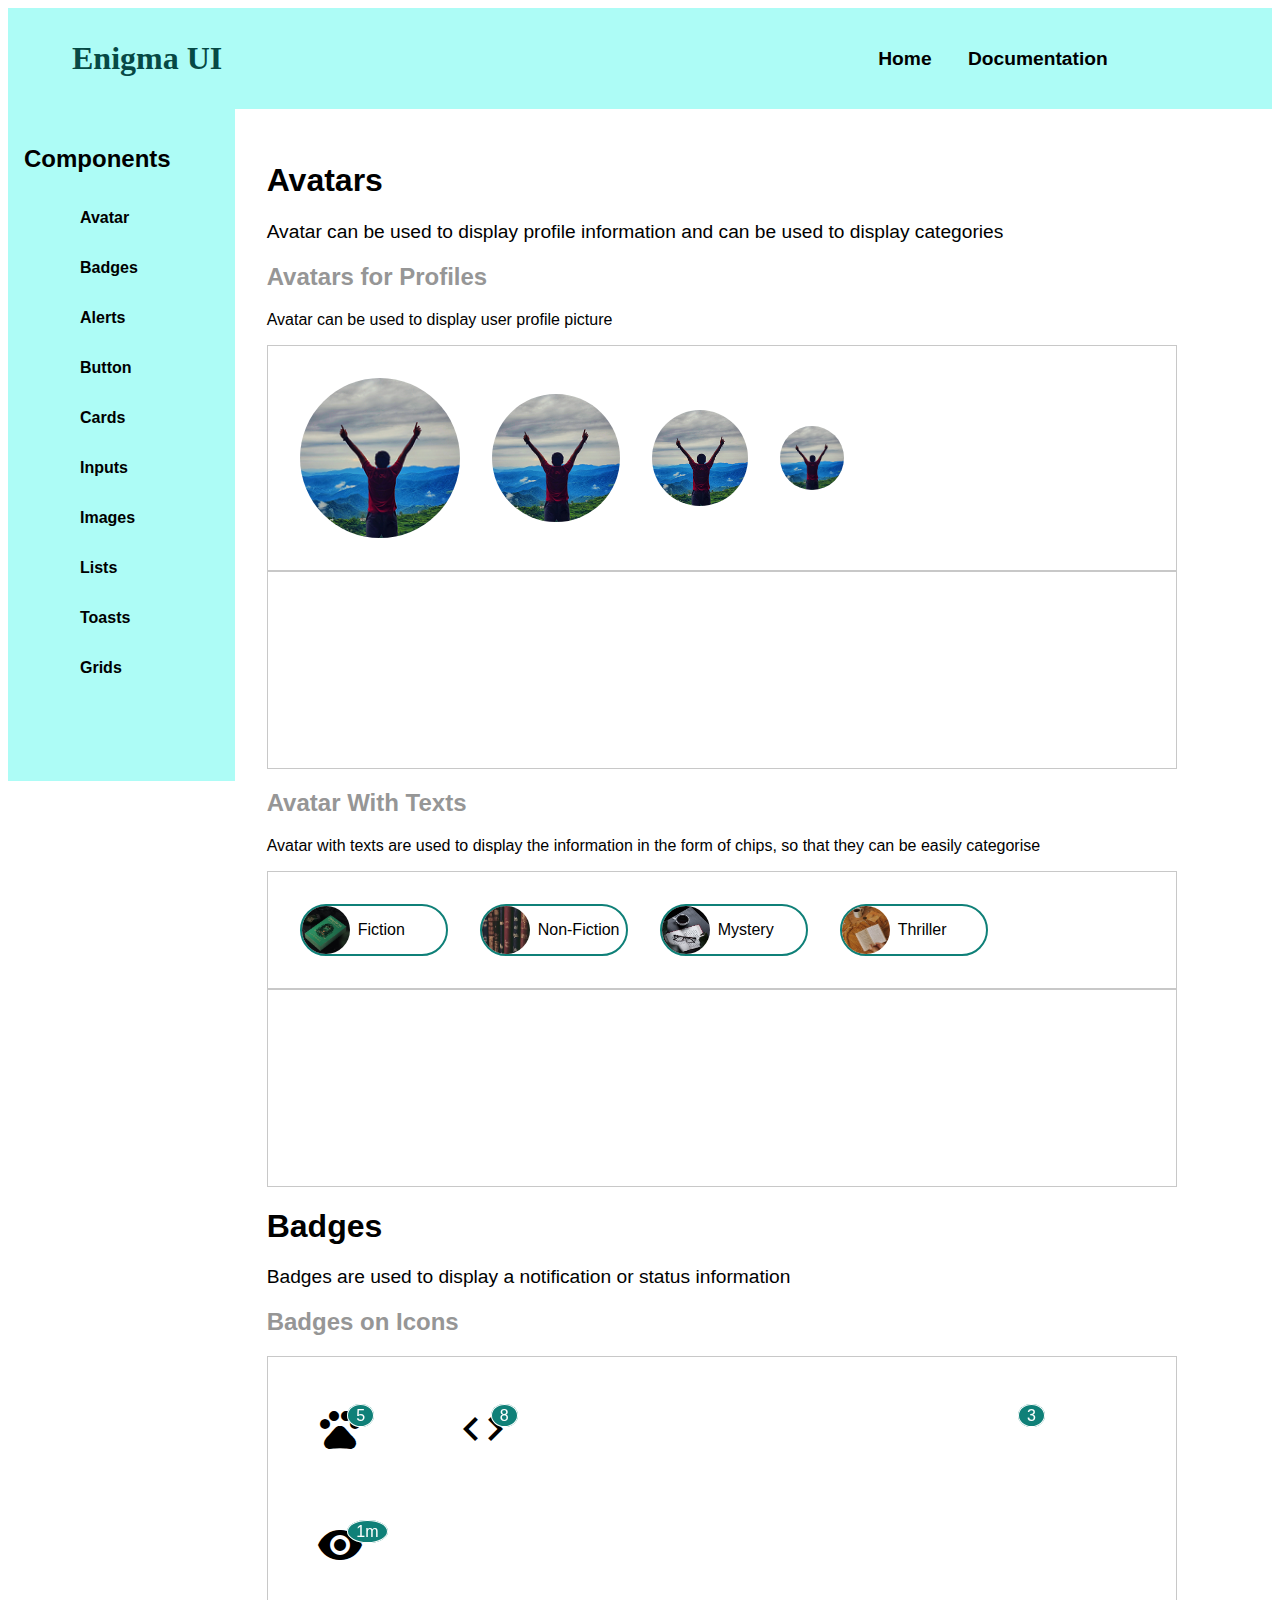
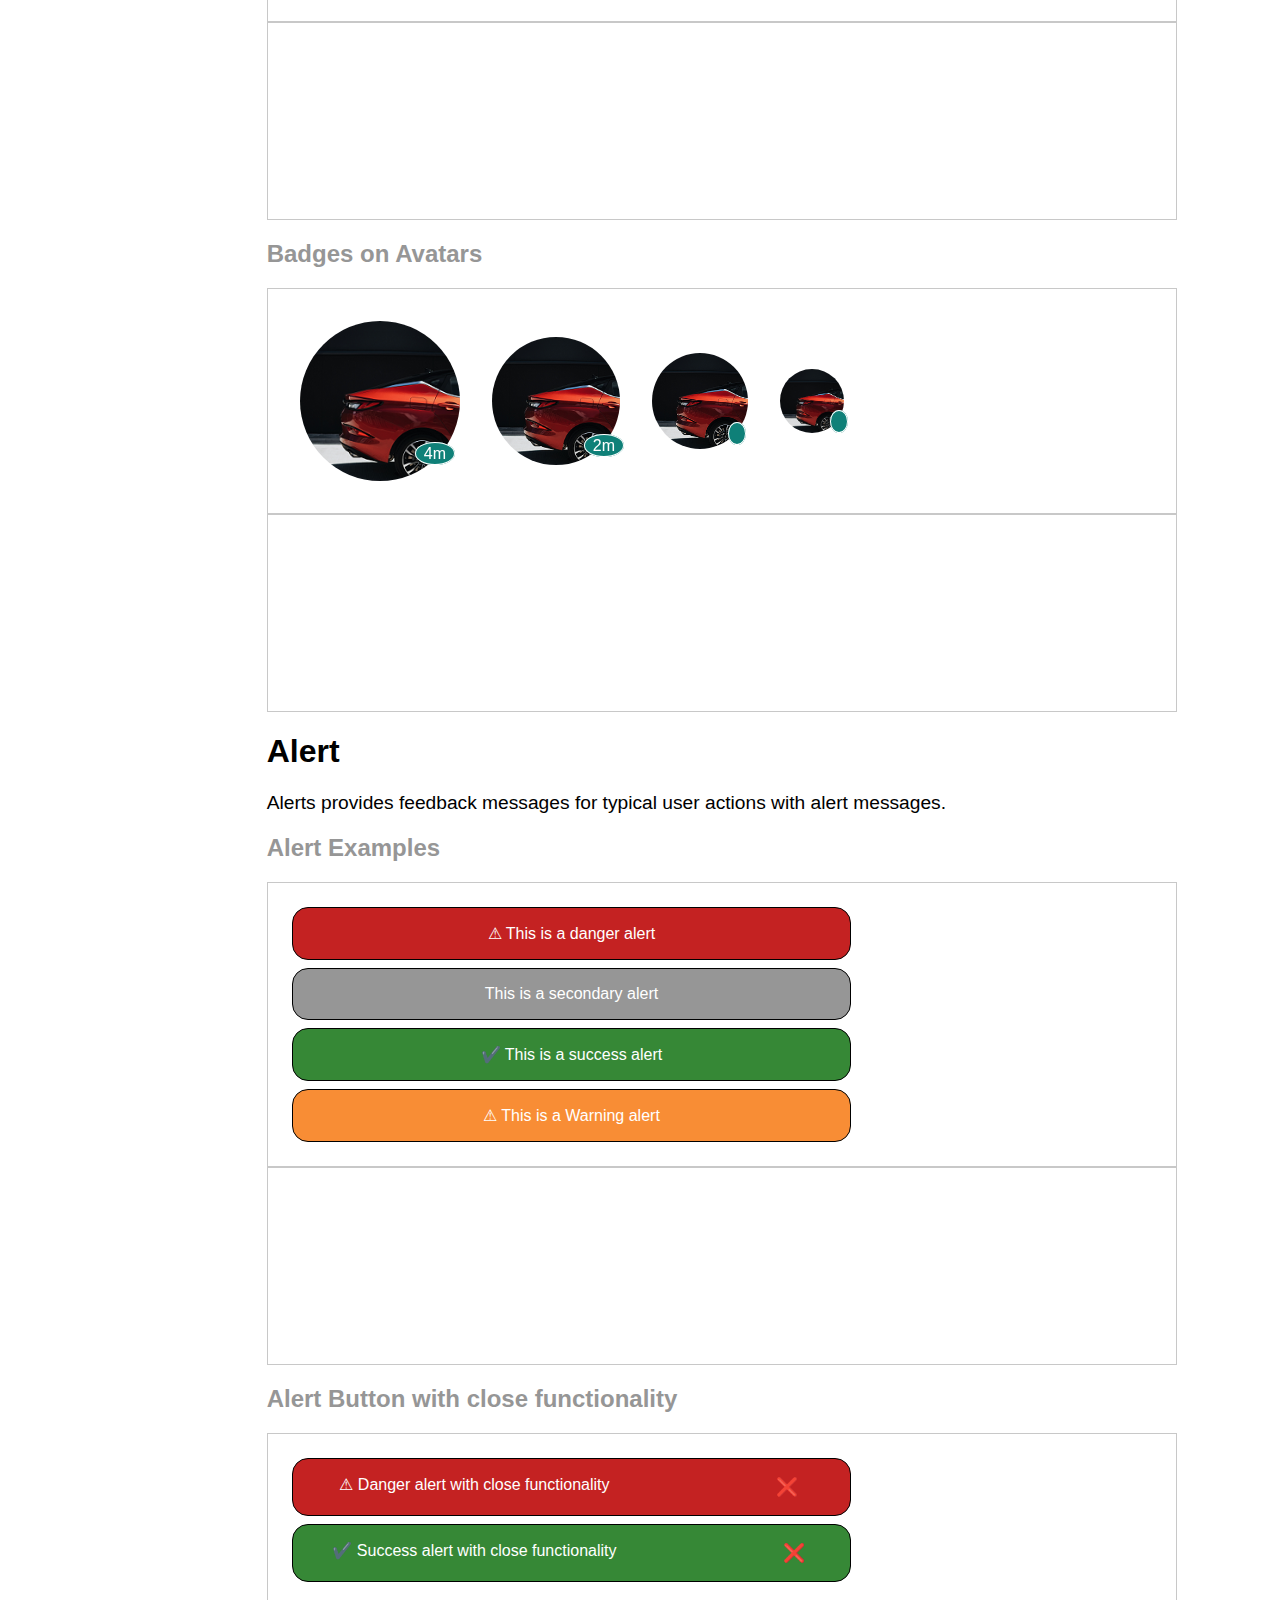
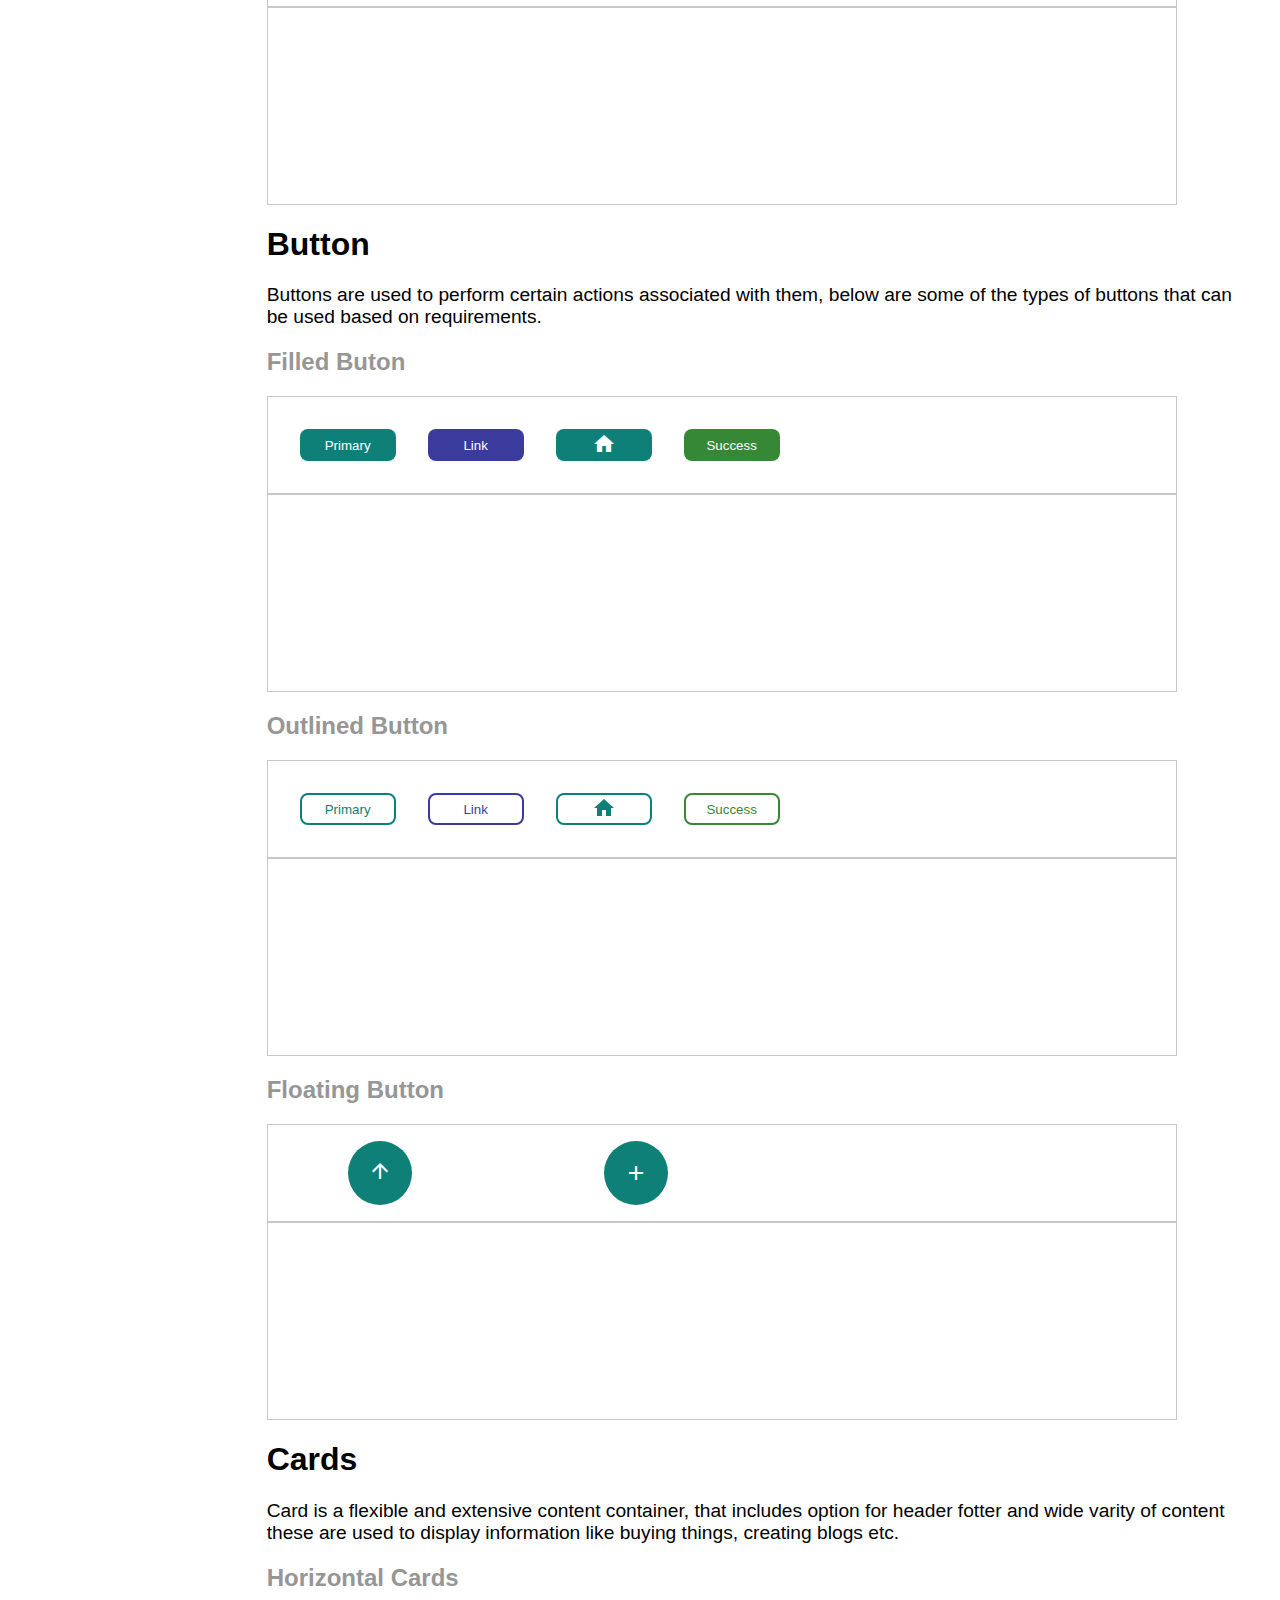
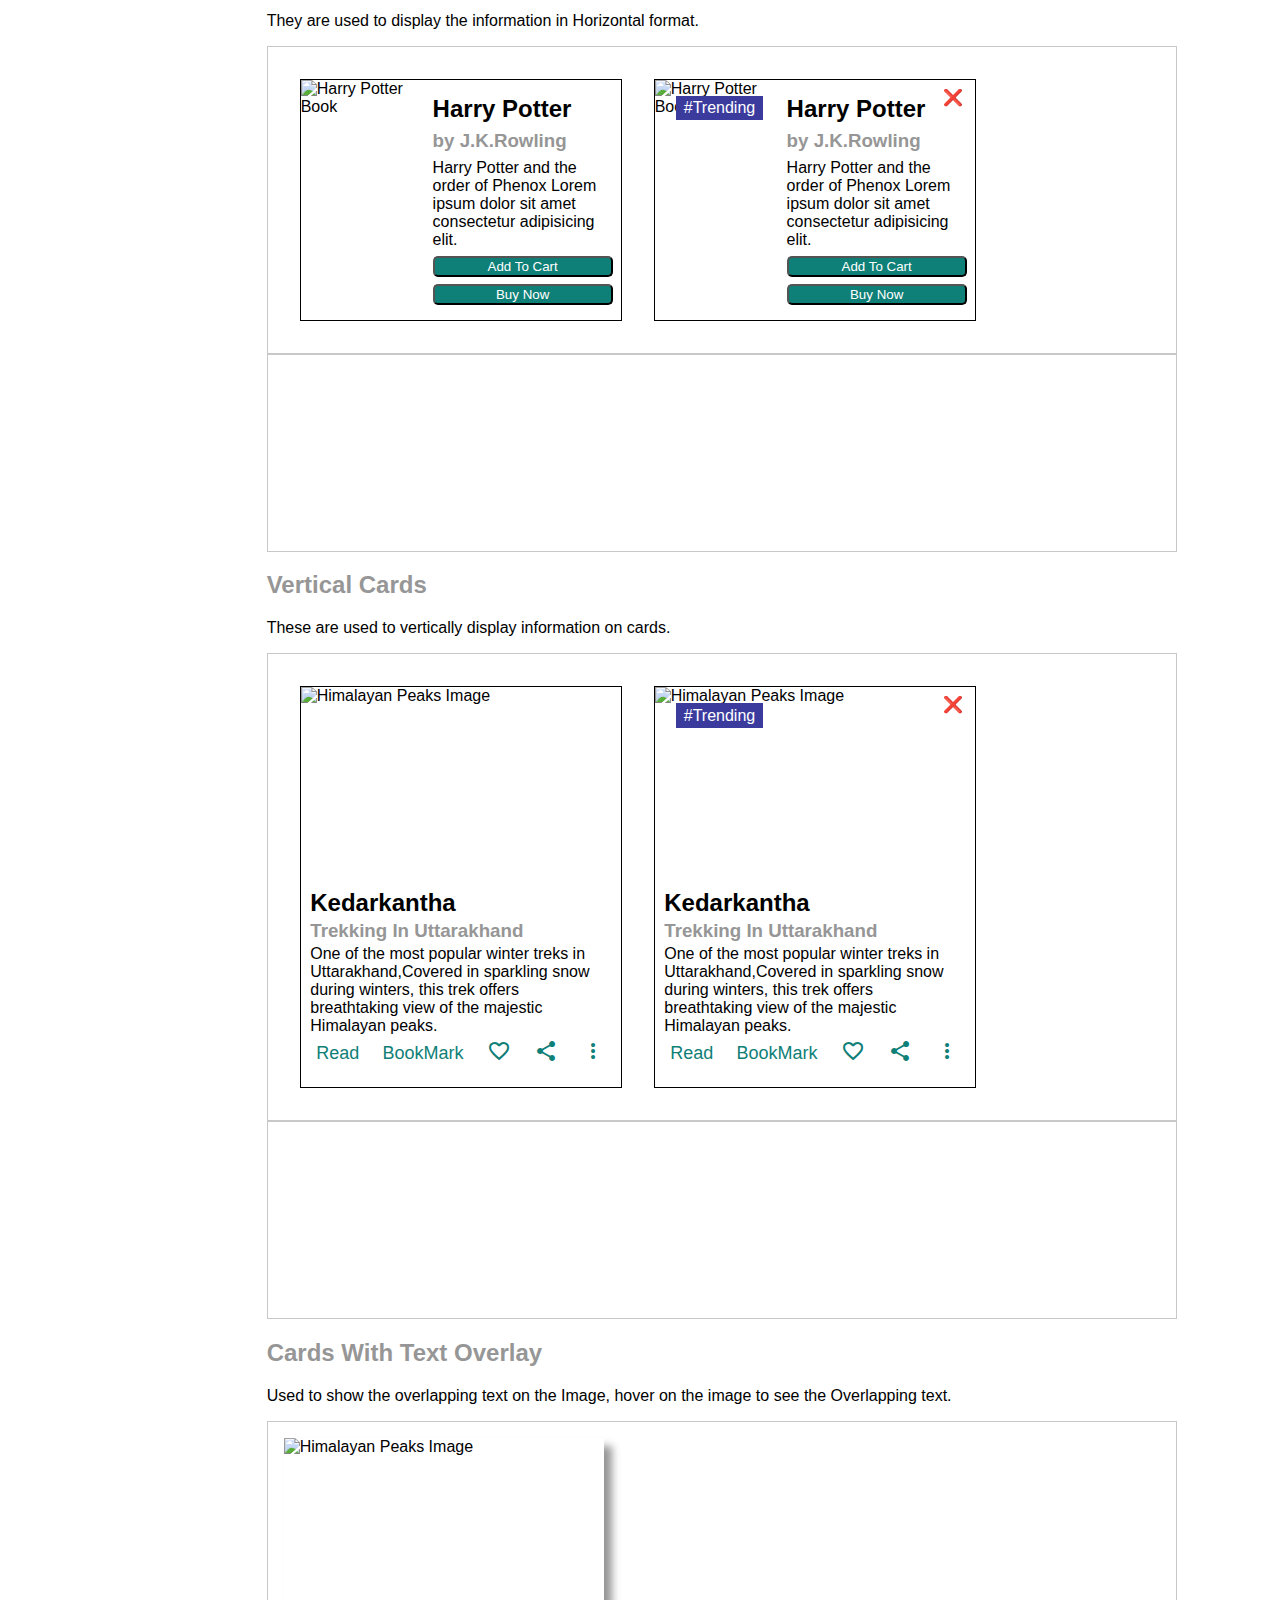
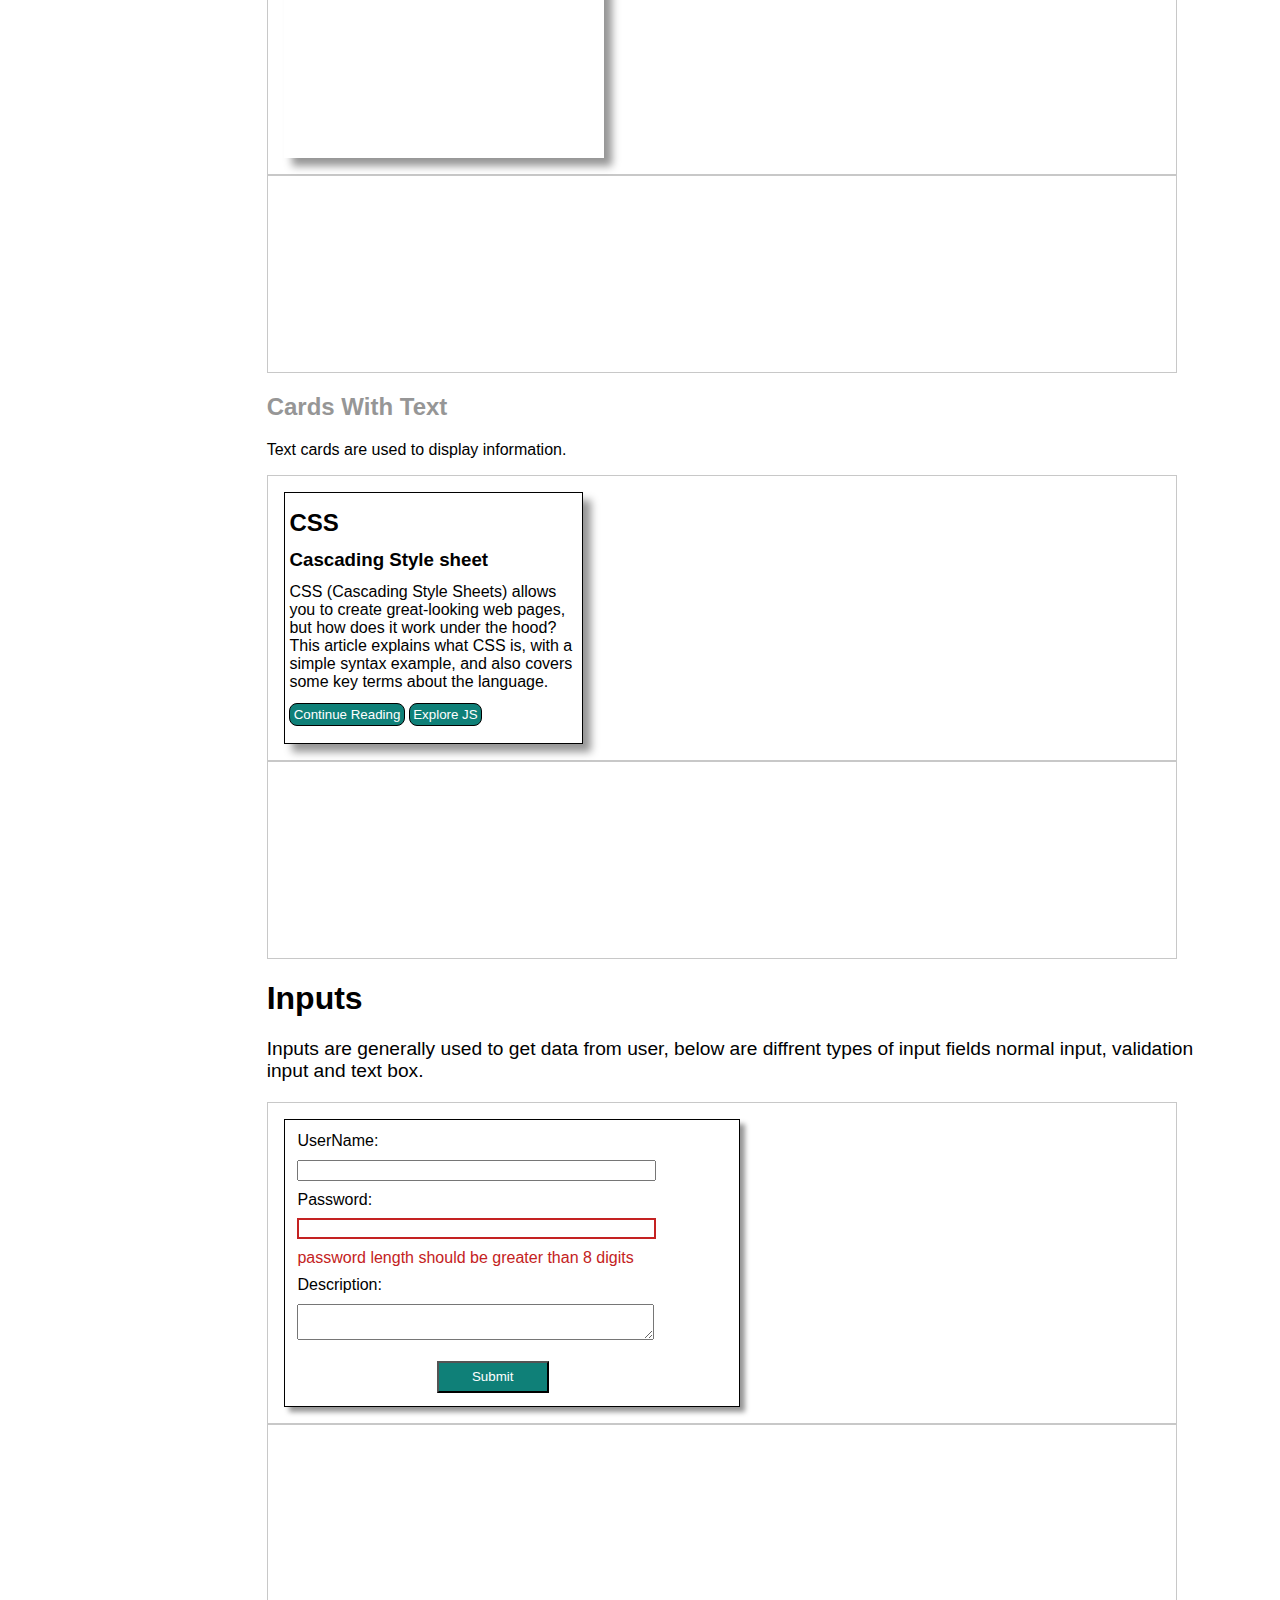
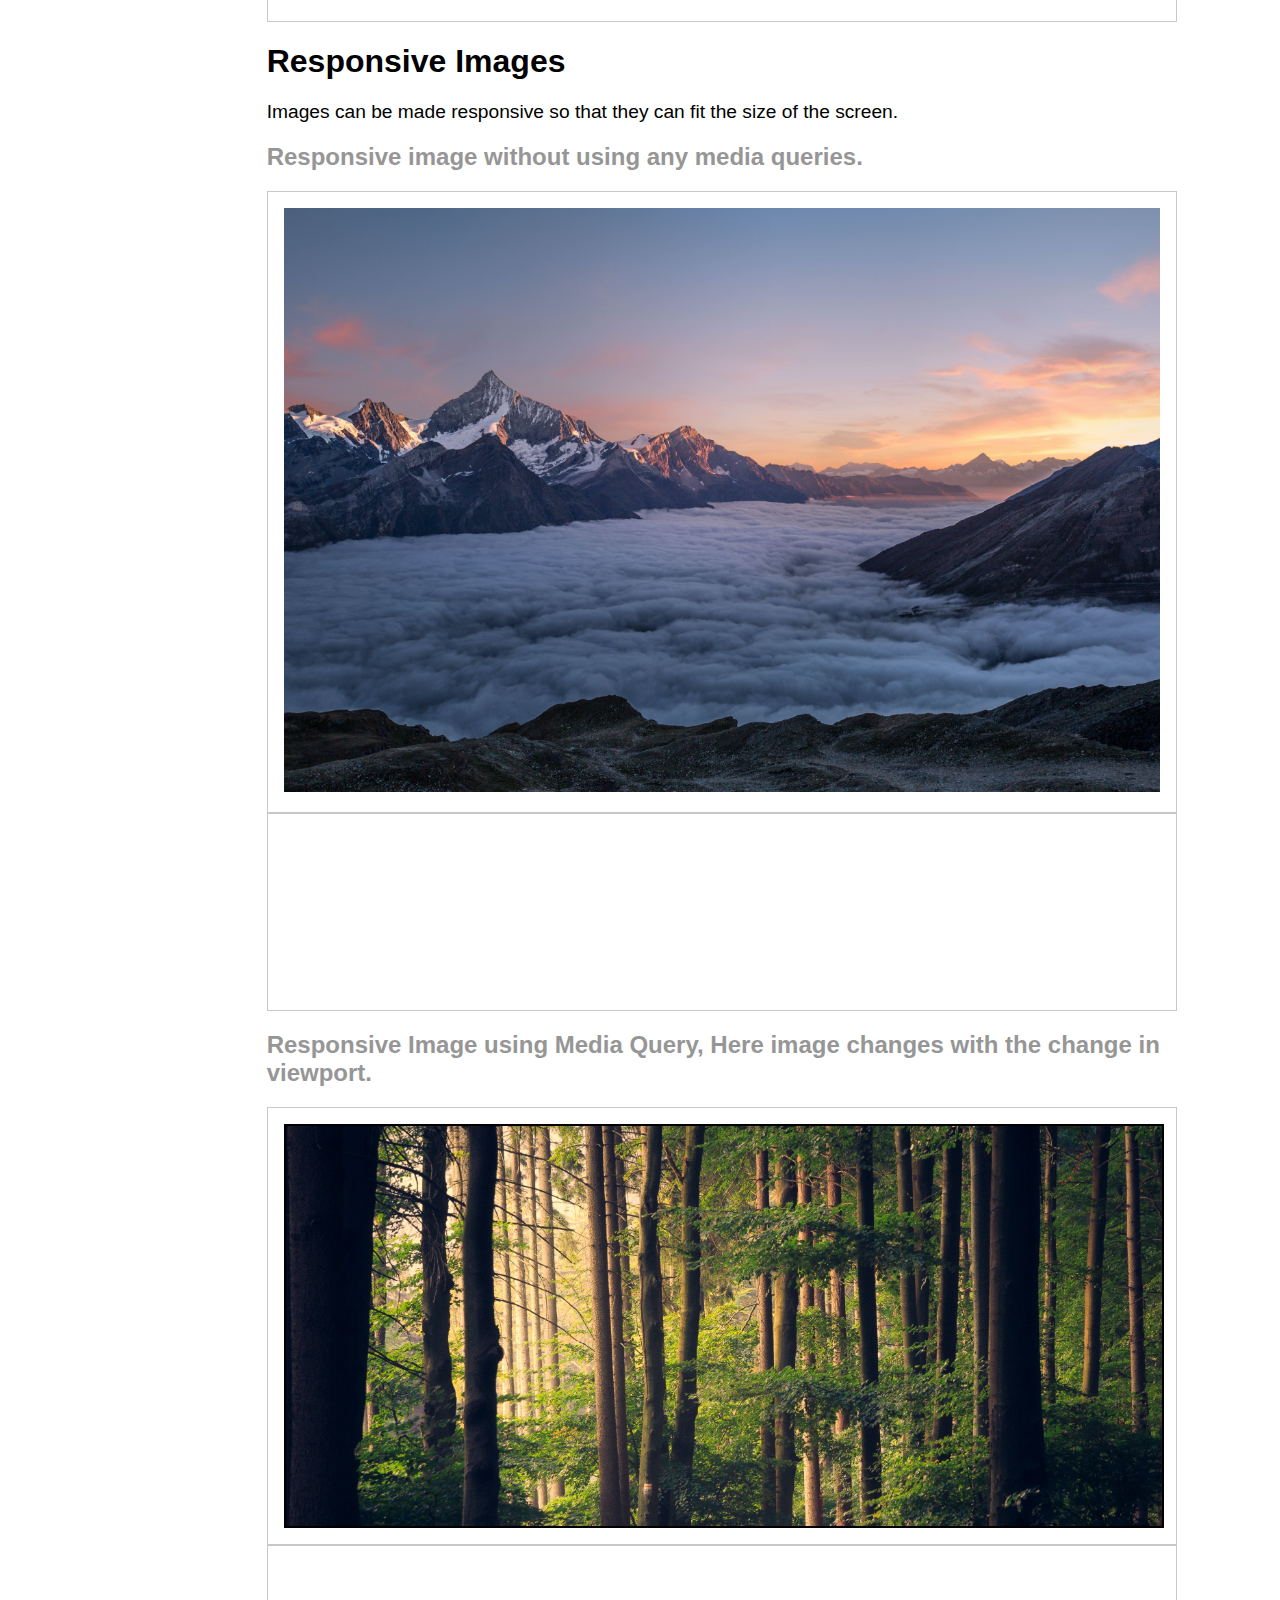
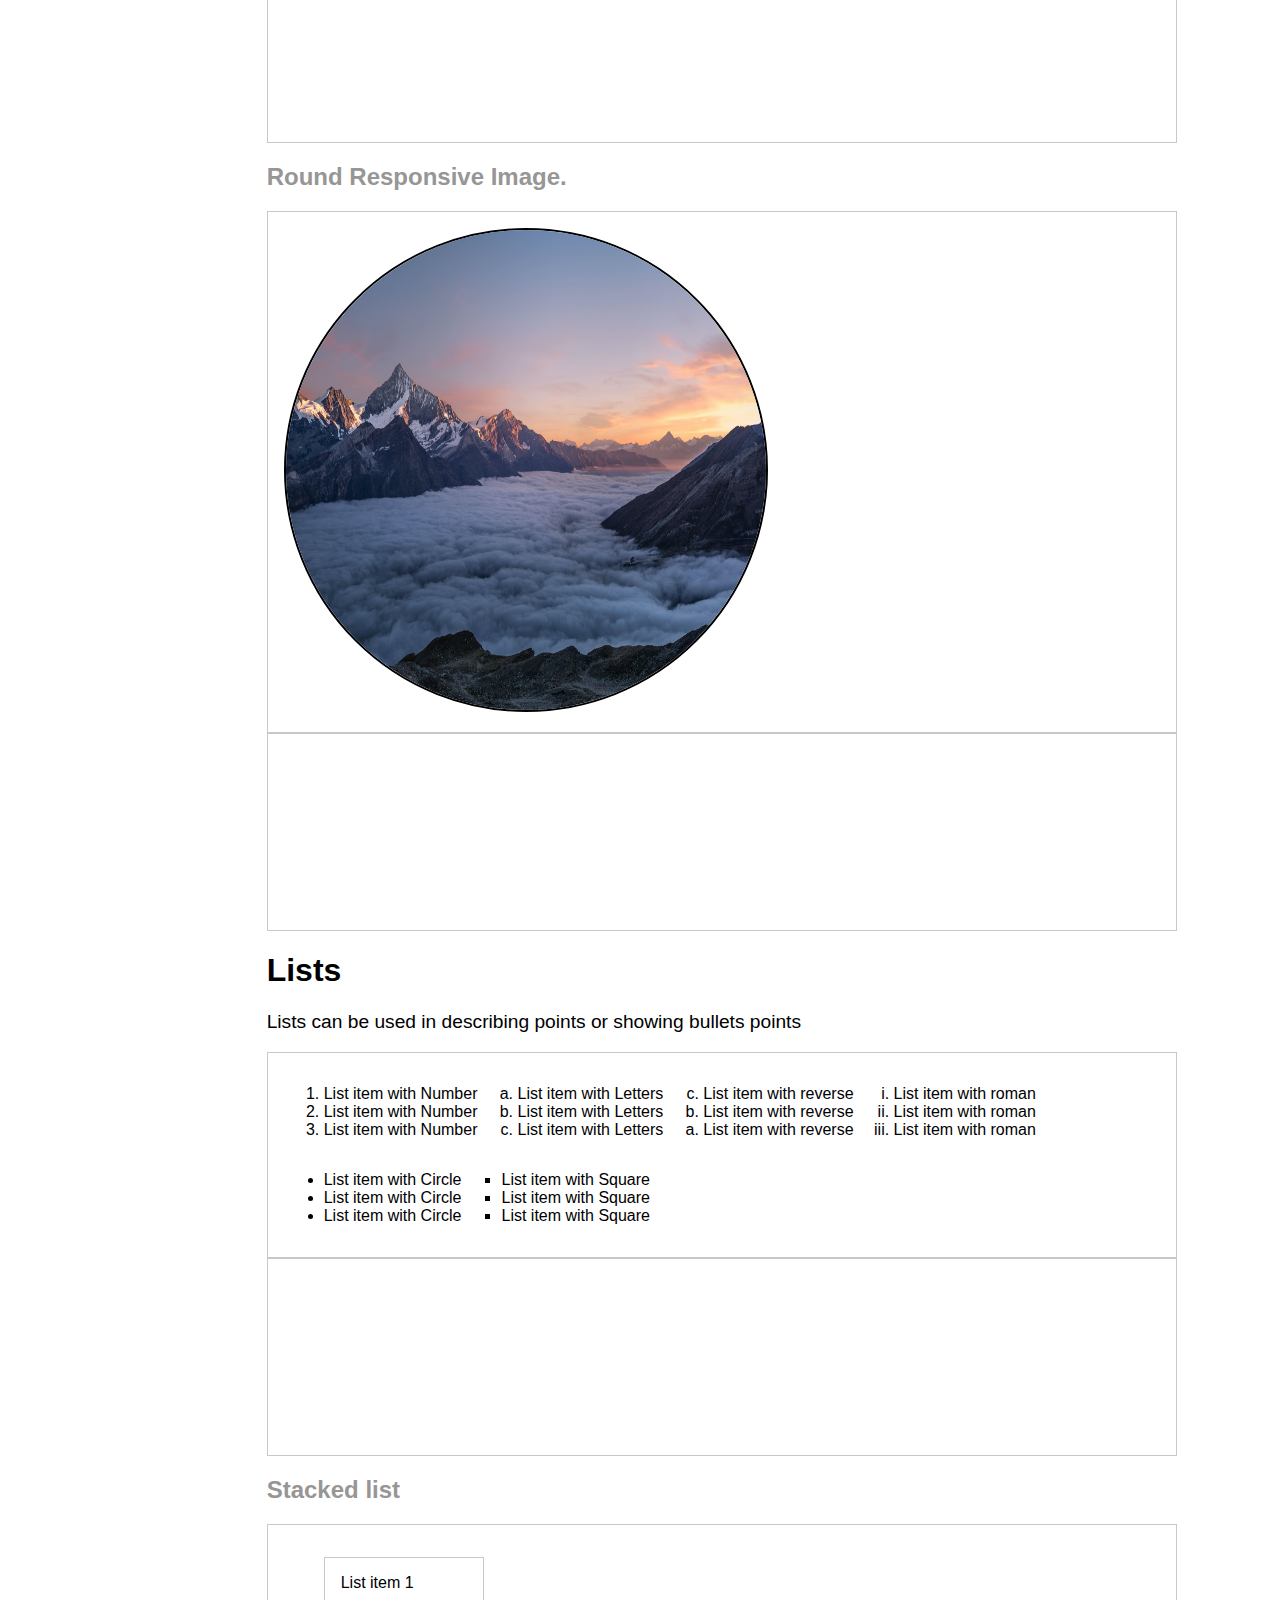
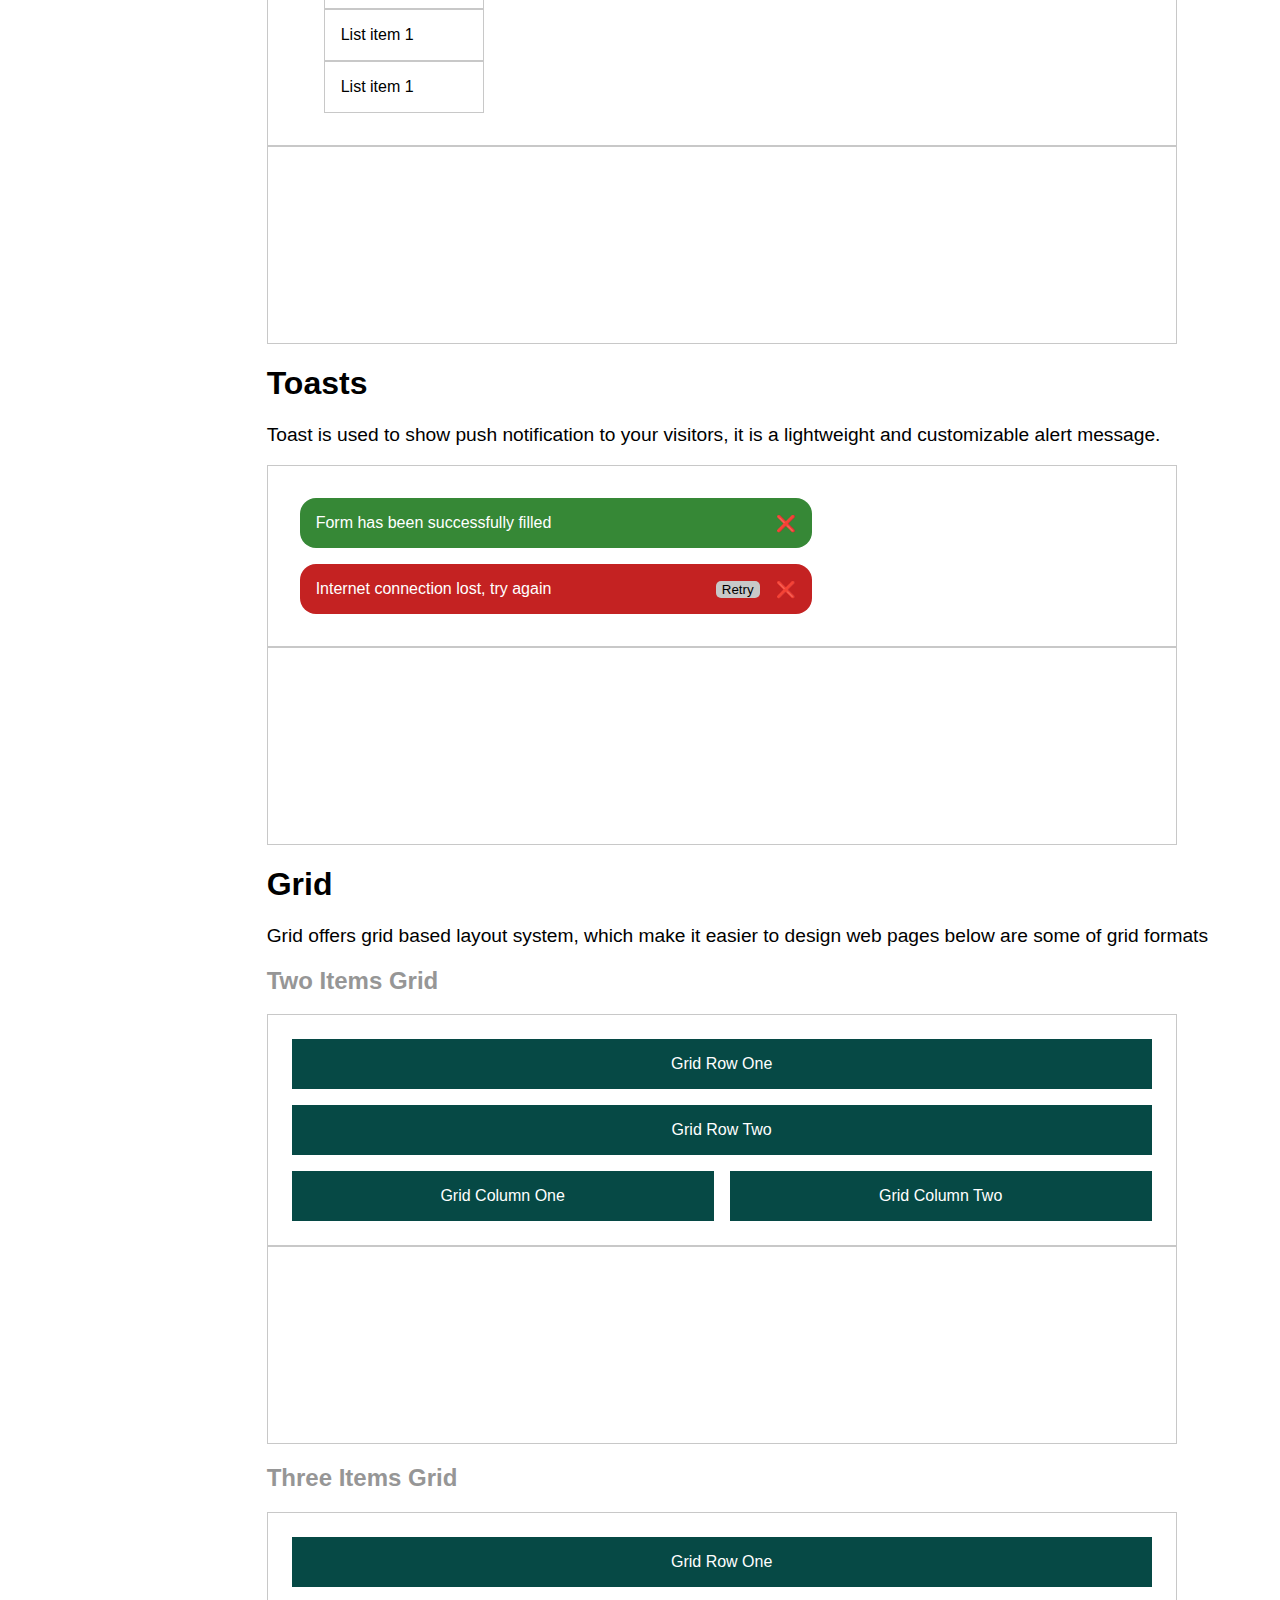
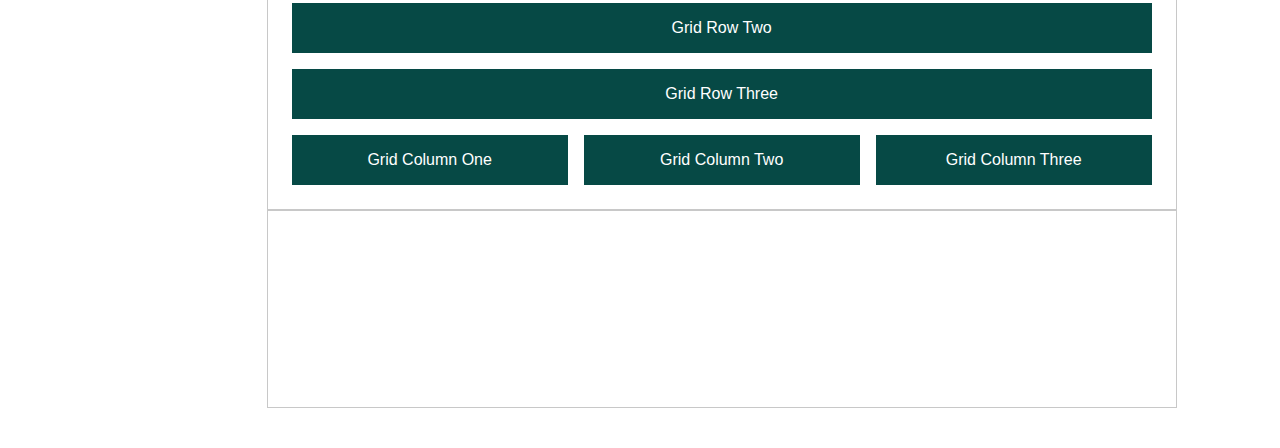
==== commit e09b034d: "Merge pull request #8 from Anurag021/list-toast-grids" ====
--- a/index.html
+++ b/index.html
@@ -32,7 +32,9 @@
                 <li><a href="#cards">Cards</a></li>
                 <li><a href="#inputs">Inputs</a></li>
                 <li><a href="#images">Images</a></li>
-                <li><a href="#toasts">Toast</a></li>
+                <li><a href="#lists">Lists</a></li>
+                <li><a href="#toasts">Toasts</a></li>
+                <li><a href="#grids">Grids</a></li>
             </ul>
         </aside>
         <!-- documentation content starts here -->
@@ -495,9 +497,132 @@
 
             </div>
      <!-- Responsive images components ends here -->
+
+     <!-- List Components Starts Here -->
+            <div class="main-content-heading" id="lists">
+                <h1>Lists</h1>
+                <p>Lists can be used in describing points or showing bullets points </p>
+            </div>
+            <div class="component-display flex-row">            
+                    <ol class="list-style-number">
+                        <li>List item with Number</li>
+                        <li>List item with Number</li>
+                        <li>List item with Number</li>
+                    </ol>
+                    <ol class="list-style-letter">
+                        <li>List item with Letters</li>
+                        <li>List item with Letters</li>
+                        <li>List item with Letters</li>
+                    </ol>
+                    <ol class="list-style-letter-reverse" reversed >
+                        <li>List item with reverse</li>
+                        <li>List item with reverse</li>
+                        <li>List item with reverse</li>
+                    </ol>
+                    <ol class="list-style-letter-roman">
+                        <li>List item with roman</li>
+                        <li>List item with roman</li>
+                        <li>List item with roman</li>
+                    </ol>
+                    <ul class="list-style-letter-disc">
+                        <li >List item with Circle</li>
+                        <li>List item with Circle</li>
+                        <li>List item with Circle</li>
+                    </ul>
+                    <ul class="list-style-letter-square">
+                        <li>List item with Square</li>
+                        <li>List item with Square</li>
+                        <li>List item with Square</li>
+                    </ul>
+            </div>
+            <div class="code-display">
+                <iframe
+                    src="https://carbon.now.sh/embed?bg=rgba%28171%2C+184%2C+195%2C+1%29&t=one-light&wt=none&l=javascript&width=937&ds=true&dsyoff=20px&dsblur=68px&wc=true&wa=false&pv=0px&ph=0px&ln=false&fl=1&fm=Hack&fs=12px&lh=133%25&si=false&es=2x&wm=false&code=%253Cdiv%2520class%253D%2522component-display%2520flex-row%2522%253E%2520%2520%2520%2520%2520%2520%2520%2520%2520%2520%2520%2520%250A%2520%2520%2520%2520%2520%2520%2520%2520%253Col%2520class%253D%2522list-style-number%2522%253E%250A%2520%2520%2520%2520%2520%2520%2520%2520%2520%2520%2520%2520%253Cli%253EList%2520item%2520with%2520Number%253C%252Fli%253E%250A%2520%2520%2520%2520%2520%2520%2520%2520%2520%2520%2520%2520%253Cli%253EList%2520item%2520with%2520Number%253C%252Fli%253E%250A%2520%2520%2520%2520%2520%2520%2520%2520%2520%2520%2520%2520%253Cli%253EList%2520item%2520with%2520Number%253C%252Fli%253E%250A%2520%2520%2520%2520%2520%2520%2520%2520%253C%252Fol%253E%250A%2520%2520%2520%2520%2520%2520%2520%2520%253Col%2520class%253D%2522list-style-letter%2522%253E%250A%2520%2520%2520%2520%2520%2520%2520%2520%2520%2520%2520%2520%253Cli%253EList%2520item%2520with%2520Letters%253C%252Fli%253E%250A%2520%2520%2520%2520%2520%2520%2520%2520%2520%2520%2520%2520%253Cli%253EList%2520item%2520with%2520Letters%253C%252Fli%253E%250A%2520%2520%2520%2520%2520%2520%2520%2520%2520%2520%2520%2520%253Cli%253EList%2520item%2520with%2520Letters%253C%252Fli%253E%250A%2520%2520%2520%2520%2520%2520%2520%2520%253C%252Fol%253E%250A%2520%2520%2520%2520%2520%2520%2520%2520%253Col%2520class%253D%2522list-style-letter-reverse%2522%2520reversed%2520%253E%250A%2520%2520%2520%2520%2520%2520%2520%2520%2520%2520%2520%2520%253Cli%253EList%2520item%2520with%2520reverse%253C%252Fli%253E%250A%2520%2520%2520%2520%2520%2520%2520%2520%2520%2520%2520%2520%253Cli%253EList%2520item%2520with%2520reverse%253C%252Fli%253E%250A%2520%2520%2520%2520%2520%2520%2520%2520%2520%2520%2520%2520%253Cli%253EList%2520item%2520with%2520reverse%253C%252Fli%253E%250A%2520%2520%2520%2520%2520%2520%2520%2520%253C%252Fol%253E%250A%2520%2520%2520%2520%2520%2520%2520%2520%253Col%2520class%253D%2522list-style-letter-roman%2522%253E%250A%2520%2520%2520%2520%2520%2520%2520%2520%2520%2520%2520%2520%253Cli%253EList%2520item%2520with%2520roman%253C%252Fli%253E%250A%2520%2520%2520%2520%2520%2520%2520%2520%2520%2520%2520%2520%253Cli%253EList%2520item%2520with%2520roman%253C%252Fli%253E%250A%2520%2520%2520%2520%2520%2520%2520%2520%2520%2520%2520%2520%253Cli%253EList%2520item%2520with%2520roman%253C%252Fli%253E%250A%2520%2520%2520%2520%2520%2520%2520%2520%253C%252Fol%253E%250A%2520%2520%2520%2520%2520%2520%2520%2520%253Cul%2520class%253D%2522list-style-letter-disc%2522%253E%250A%2520%2520%2520%2520%2520%2520%2520%2520%2520%2520%2520%2520%253Cli%2520%253EList%2520item%2520with%2520Circle%253C%252Fli%253E%250A%2520%2520%2520%2520%2520%2520%2520%2520%2520%2520%2520%2520%253Cli%253EList%2520item%2520with%2520Circle%253C%252Fli%253E%250A%2520%2520%2520%2520%2520%2520%2520%2520%2520%2520%2520%2520%253Cli%253EList%2520item%2520with%2520Circle%253C%252Fli%253E%250A%2520%2520%2520%2520%2520%2520%2520%2520%253C%252Ful%253E%250A%2520%2520%2520%2520%2520%2520%2520%2520%253Cul%2520class%253D%2522list-style-letter-square%2522%253E%250A%2520%2520%2520%2520%2520%2520%2520%2520%2520%2520%2520%2520%253Cli%253EList%2520item%2520with%2520Square%253C%252Fli%253E%250A%2520%2520%2520%2520%2520%2520%2520%2520%2520%2520%2520%2520%253Cli%253EList%2520item%2520with%2520Square%253C%252Fli%253E%250A%2520%2520%2520%2520%2520%2520%2520%2520%2520%2520%2520%2520%253Cli%253EList%2520item%2520with%2520Square%253C%252Fli%253E%250A%2520%2520%2520%2520%2520%2520%2520%2520%253C%252Ful%253E%250A%253C%252Fdiv%253E"
+                    sandbox="allow-scripts allow-same-origin">
+                </iframe>
+            </div>
+
+            <h2 class="component-heading">Stacked list</h2>
+            <div class="component-display flex-row">
+                <ul class="list-stacked">
+                    <li class="list-stacked-item">List item 1</li>
+                    <li class="list-stacked-item">List item 1</li>
+                    <li class="list-stacked-item">List item 1</li>
+                </ul>
+            </div>
+            <div class="code-display">
+                <iframe
+                    src="https://carbon.now.sh/embed?bg=rgba%28171%2C+184%2C+195%2C+1%29&t=one-light&wt=none&l=javascript&width=937&ds=true&dsyoff=20px&dsblur=68px&wc=true&wa=false&pv=0px&ph=0px&ln=false&fl=1&fm=Hack&fs=12px&lh=133%25&si=false&es=2x&wm=false&code=%253Cdiv%2520class%253D%2522component-display%2520flex-row%2522%253E%250A%2520%2520%2520%2520%253Cul%2520class%253D%2522list-stacked%2522%253E%250A%2520%2520%2520%2520%2520%2520%2520%2520%253Cli%2520class%253D%2522list-stacked-item%2522%253EList%2520item%25201%253C%252Fli%253E%250A%2520%2520%2520%2520%2520%2520%2520%2520%253Cli%2520class%253D%2522list-stacked-item%2522%253EList%2520item%25201%253C%252Fli%253E%250A%2520%2520%2520%2520%2520%2520%2520%2520%253Cli%2520class%253D%2522list-stacked-item%2522%253EList%2520item%25201%253C%252Fli%253E%250A%2520%2520%2520%2520%253C%252Ful%253E%250A%253C%252Fdiv%253E"
+                    sandbox="allow-scripts allow-same-origin">
+              </iframe>
+            </div>
+            <!-- Toasts Starts  -->
+            <div class="main-content-heading" id="toasts">
+                <h1>Toasts</h1>
+                <p>Toast is used to show push notification to your visitors, it is a lightweight and customizable alert message.</p>
+            </div>
+            <div class="component-display">
+                <div class="toast toast-success">
+                    <span>Form has been successfully filled</span>
+                    <span class="close">❌</span>
+                </div>
+                <div class="toast toast-retry">
+                    <span>Internet connection lost, try again</span>
+                    <button class="toast-retry-btn">Retry</button>
+                    <span class="close">❌</span>
+                </div>
+            </div>
+            <div class="code-display">
+                <iframe
+                    src="https://carbon.now.sh/embed?bg=rgba%28171%2C+184%2C+195%2C+1%29&t=one-light&wt=none&l=javascript&width=937&ds=true&dsyoff=20px&dsblur=68px&wc=true&wa=false&pv=0px&ph=0px&ln=false&fl=1&fm=Hack&fs=12px&lh=133%25&si=false&es=2x&wm=false&code=%253Cdiv%2520class%253D%2522toast%2520toast-success%2522%253E%250A%2520%2520%2520%2520%253Cspan%253EForm%2520has%2520been%2520successfully%2520filled%253C%252Fspan%253E%250A%2520%2520%2520%2520%253Cspan%2520class%253D%2522close%2522%253E%25E2%259D%258C%253C%252Fspan%253E%250A%253C%252Fdiv%253E%250A%253Cdiv%2520class%253D%2522toast%2520toast-retry%2522%253E%250A%2520%2520%2520%2520%253Cspan%253EInternet%2520connection%2520lost%252C%2520try%2520again%253C%252Fspan%253E%250A%2520%2520%2520%2520%253Cbutton%2520class%253D%2522toast-retry-btn%2522%253ERetry%253C%252Fbutton%253E%250A%2520%2520%2520%2520%253Cspan%2520class%253D%2522close%2522%253E%25E2%259D%258C%253C%252Fspan%253E%250A%253C%252Fdiv%253E%250A%253C%252Fdiv%253E"
+                    sandbox="allow-scripts allow-same-origin">
+                </iframe>
+            </div>
+        <!-- Grid Components Starts Here -->
+            <div class="main-content-heading" id="grids">
+                <h1>Grid</h1>
+                <p>Grid offers grid based layout system, which make it easier to design web pages below are some of grid formats</p>
+            </div>
+        
+            <h2 class="component-heading">Two Items Grid</h2>
+            <div class="component-display">
+                <div class="grid-row-2 grid-components">
+                    <div>Grid Row One</div>
+                    <div>Grid Row Two</div>
+                </div>
+                <div class="grid-column-2 grid-components">
+                    <div>Grid Column One</div>
+                    <div>Grid Column Two</div>
+                </div>
+            </div>
+            <div class="code-display">
+                <iframe
+                    src="https://carbon.now.sh/embed?bg=rgba%28171%2C+184%2C+195%2C+1%29&t=one-light&wt=none&l=javascript&width=937&ds=true&dsyoff=20px&dsblur=68px&wc=true&wa=false&pv=0px&ph=0px&ln=false&fl=1&fm=Hack&fs=12px&lh=133%25&si=false&es=2x&wm=false&code=%253Cdiv%2520class%253D%2522component-display%2522%253E%250A%2520%2520%253Cdiv%2520class%253D%2522grid-row-2%2520grid-components%2522%253E%250A%2520%2520%2520%2520%2520%2520%253Cdiv%253EGrid%2520Row%2520One%253C%252Fdiv%253E%250A%2520%2520%2520%2520%2520%2520%253Cdiv%253EGrid%2520Row%2520Two%253C%252Fdiv%253E%250A%2520%2520%253C%252Fdiv%253E%250A%2520%2520%253Cdiv%2520class%253D%2522grid-column-2%2520grid-components%2522%253E%250A%2520%2520%2520%2520%2520%2520%253Cdiv%253EGrid%2520Column%2520One%253C%252Fdiv%253E%250A%2520%2520%2520%2520%2520%2520%253Cdiv%253EGrid%2520Column%2520Two%253C%252Fdiv%253E%250A%2520%2520%253C%252Fdiv%253E%250A%253C%252Fdiv%253E"
+                    sandbox="allow-scripts allow-same-origin">
+                </iframe>
+            </div>
+        
+            <h2 class="component-heading">Three Items Grid</h2>
+            <div class="component-display">
+                <div class="grid-row-3 grid-components">
+                    <div>Grid Row One</div>
+                    <div>Grid Row Two</div>
+                    <div>Grid Row Three</div>
+                </div>
+                <div class="grid-column-3 grid-components">
+                    <div>Grid Column One</div>
+                    <div>Grid Column Two</div>
+                    <div>Grid Column Three</div>
+                </div>
+            </div>
+            <div class="code-display">
+                <iframe
+                    src="https://carbon.now.sh/embed?bg=rgba%28171%2C+184%2C+195%2C+1%29&t=one-light&wt=none&l=javascript&width=937&ds=true&dsyoff=20px&dsblur=68px&wc=true&wa=false&pv=0px&ph=0px&ln=false&fl=1&fm=Hack&fs=12px&lh=133%25&si=false&es=2x&wm=false&code=%253Cdiv%2520class%253D%2522component-display%2522%253E%250A%2520%2520%253Cdiv%2520class%253D%2522grid-row-3%2520grid-components%2522%253E%250A%2520%2520%2520%2520%2520%2520%253Cdiv%253EGrid%2520Row%2520One%253C%252Fdiv%253E%250A%2520%2520%2520%2520%2520%2520%253Cdiv%253EGrid%2520Row%2520Two%253C%252Fdiv%253E%250A%2520%2520%2520%2520%2520%2520%253Cdiv%253EGrid%2520Row%2520Three%253C%252Fdiv%253E%250A%2520%2520%253C%252Fdiv%253E%250A%2520%2520%253Cdiv%2520class%253D%2522grid-column-3%2520grid-components%2522%253E%250A%2520%2520%2520%2520%2520%2520%253Cdiv%253EGrid%2520Column%2520One%253C%252Fdiv%253E%250A%2520%2520%2520%2520%2520%2520%253Cdiv%253EGrid%2520Column%2520Two%253C%252Fdiv%253E%250A%2520%2520%2520%2520%2520%2520%253Cdiv%253EGrid%2520Column%2520Three%253C%252Fdiv%253E%250A%2520%2520%253C%252Fdiv%253E%250A%253C%252Fdiv%253E"
+                    sandbox="allow-scripts allow-same-origin">
+                </iframe>
+            </div>
         </div>
-        
     </div>
-  <script src="app.js"></script>
+<script src="app.js"></script>
 </body>
 </html>--- a/Components/main.css
+++ b/Components/main.css
@@ -5,6 +5,12 @@
 @import url(cards.css);
 @import url(input.css);
 @import url(images.css);
+@import url(nav.css);
+@import url(sideBar.css);
+@import url(docs.css);
+@import url(lists.css);
+@import url(grid.css);
+@import url(toast.css);
 
 
 :root{
@@ -27,6 +33,11 @@
     
 }  
 
+
+*{
+    font-family: Arial, Helvetica, sans-serif;
+}
+
 .flex-row{
     display: flex;
     flex-direction: row;
